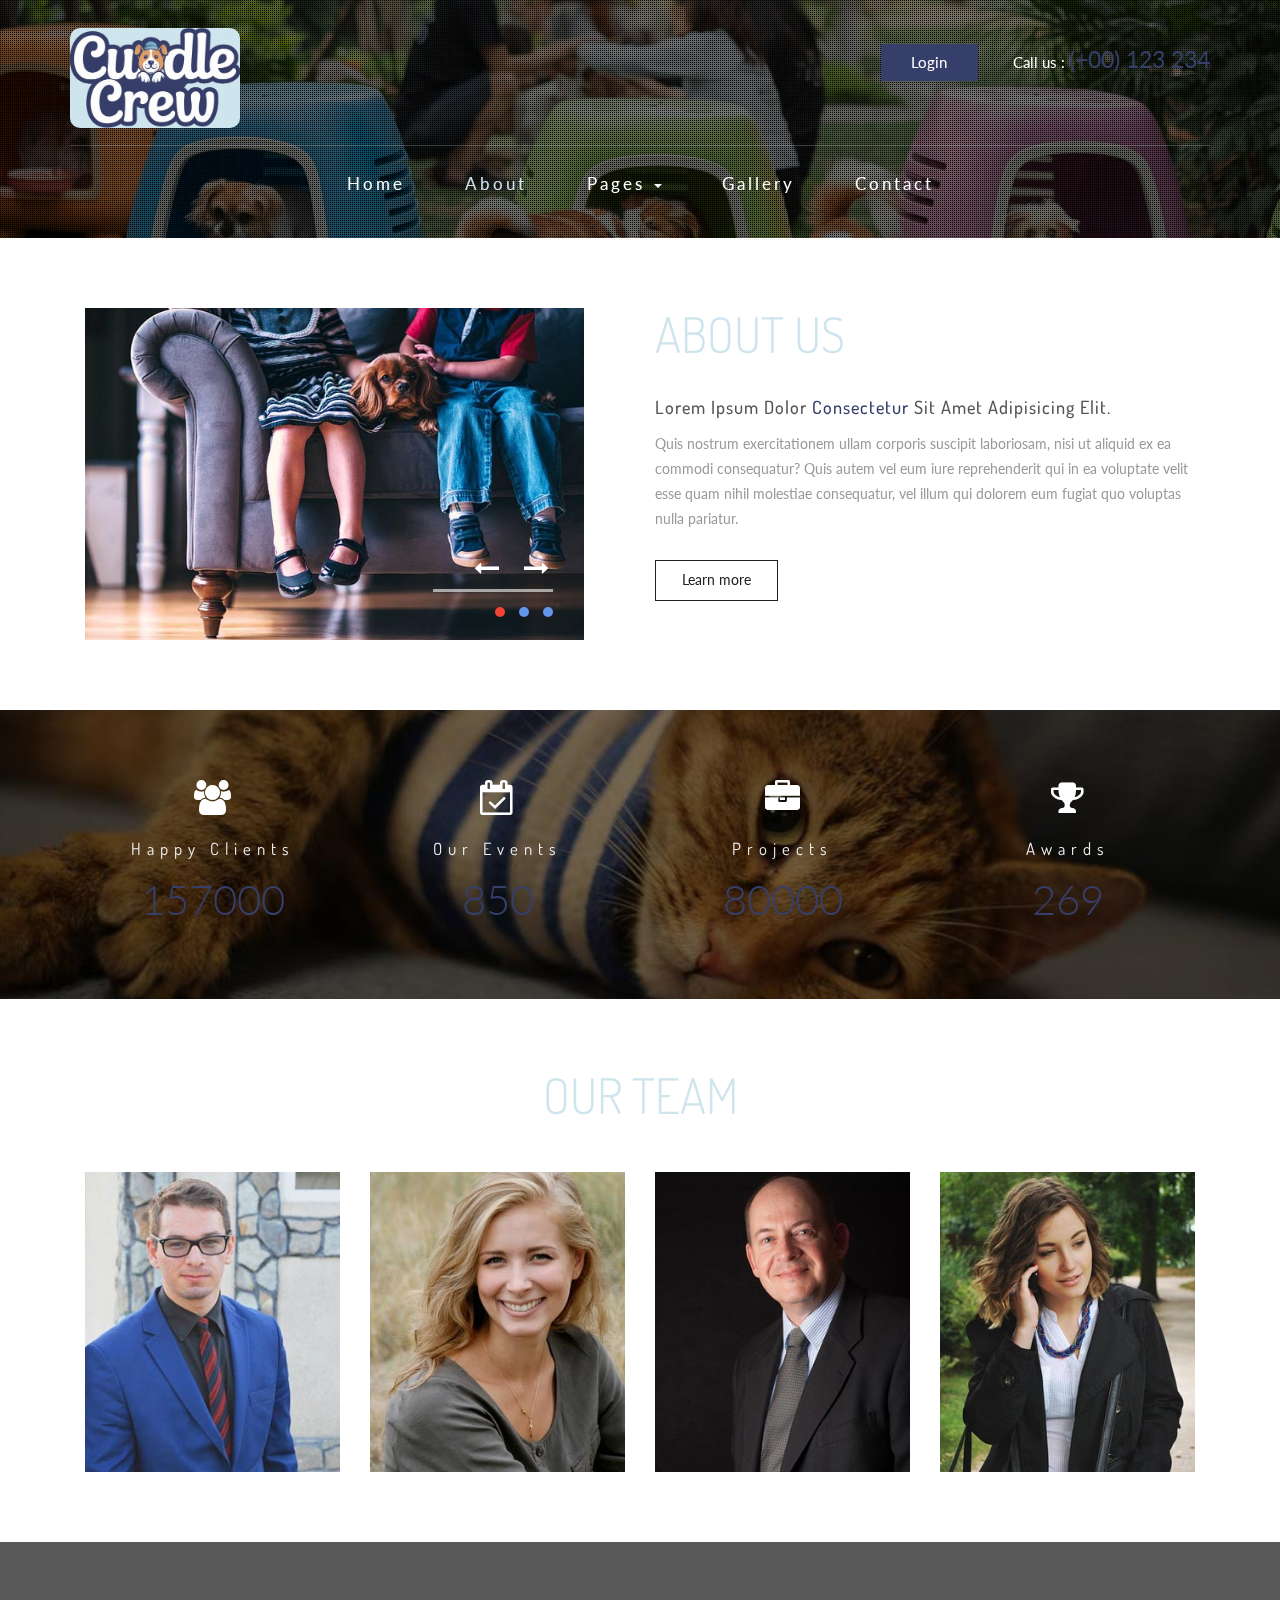
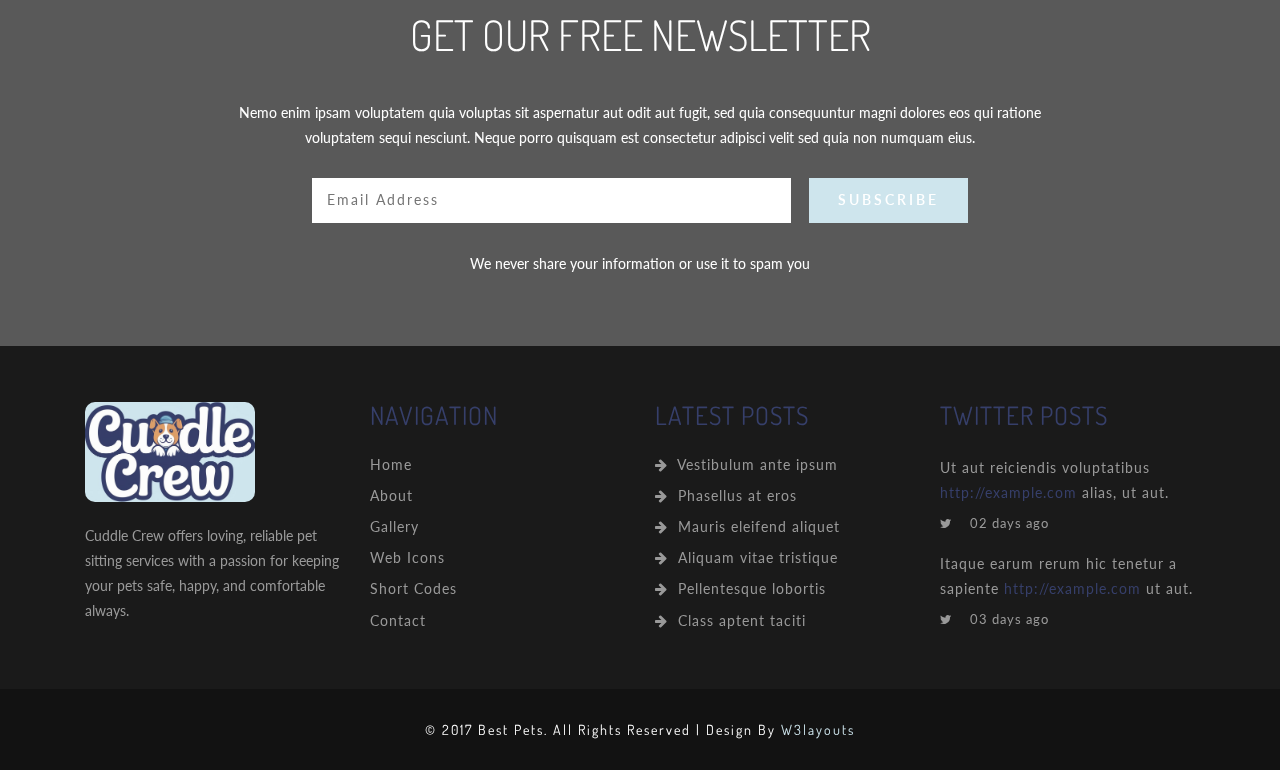
==== web/about.html @ 707bd937 "first commit" ====
<!--
Author: W3layouts
Author URL: http://w3layouts.com
License: Creative Commons Attribution 3.0 Unported
License URL: http://creativecommons.org/licenses/by/3.0/
-->
<!DOCTYPE html>
<html lang="en">
<head>
<title>Best Pets an Animals and pets Category Bootstrap Responsive website Template | About :: w3layouts</title>
<meta name="viewport" content="width=device-width, initial-scale=1">
<meta http-equiv="Content-Type" content="text/html; charset=utf-8" />
<meta name="keywords" content="Best Pets Responsive web template, Bootstrap Web Templates, Flat Web Templates, Android Compatible web template, 
	SmartPhone Compatible web template, free WebDesigns for Nokia, Samsung, LG, Sony Ericsson, Motorola web design" />
<script type="application/x-javascript"> addEventListener("load", function() { setTimeout(hideURLbar, 0); }, false); function hideURLbar(){ window.scrollTo(0,1); } </script>
<!-- Custom Theme files -->
<link href="css/bootstrap.css" type="text/css" rel="stylesheet" media="all">
<link href="css/style.css" type="text/css" rel="stylesheet" media="all">   
<link href="css/font-awesome.css" rel="stylesheet"> <!-- font-awesome icons -->
<link rel="stylesheet" href="css/flexslider.css" type="text/css" media="screen" property="" />
<!-- //Custom Theme files -->  
<!-- web-fonts -->   
<link href="//fonts.googleapis.com/css?family=Lato:100,100i,300,300i,400,400i,700,700i,900,900i" rel="stylesheet">
<link href="//fonts.googleapis.com/css?family=Dosis:200,300,400,500,600,700,800" rel="stylesheet">
<!-- //web-fonts -->
</head>
<body> 
	<!-- banner -->
	<div class="w3ls-banner about-w3lsbanner">
		<div class="w3lsbanner-info">
			<!-- header -->
			<div class="header">
				<div class="container">   
					<div class="agile_header_grid"> 
						<div class="header-mdl agileits-logo"> 
							<a href="index.html" class="rounded-3"><img id="logo" src="images/logo.jpeg" alt="" ></a>
						</div>
						<div class="agileits_w3layouts_sign_in">
							<ul>
								<li><a href="#myModal2" data-toggle="modal" class="play-icon">Login</a></li>
								<li>Call us : <span>(+00) 123 234</span></li>
							</ul>
						</div>
						<div class="clearfix"> </div>
					</div> 
					<div class="header-nav"><!-- header-two --> 	
						<nav class="navbar navbar-default">
							<div class="navbar-header">
								<button type="button" class="navbar-toggle" data-toggle="collapse" data-target="#bs-example-navbar-collapse-1">
									<span class="sr-only">Toggle navigation</span>
									<span class="icon-bar"></span>
									<span class="icon-bar"></span>
									<span class="icon-bar"></span>
								</button> 
							</div>
							<!-- top-nav -->
							<div class="collapse navbar-collapse" id="bs-example-navbar-collapse-1">
								<ul class="nav navbar-nav cl-effect-16">
									<li><a href="index.html" data-hover="Home">Home</a></li>
									<li><a href="about.html" class="active" data-hover="About">About</a></li> 
									<li><a href="#" class="dropdown-toggle" data-toggle="dropdown" role="button" aria-haspopup="true" aria-expanded="false">Pages <span class="caret"></span></a>
										<ul class="dropdown-menu">
											<li><a href="icons.html" data-hover="Web Icons">Web Icons</a></li>
											<li><a href="codes.html" data-hover="Short Codes">Short Codes</a></li>
										</ul>
									</li> 
									<li><a href="gallery.html" data-hover="Gallery">Gallery</a></li>
									<li><a href="contact.html" data-hover="Contact">Contact</a></li>
								</ul>  
								<div class="clearfix"> </div>	
							</div>
						</nav>    
					</div>	
				</div>	
			</div>	
			<!-- //header -->  
		</div>	
	</div>	
	<!-- //banner --> 
	<!-- welcome -->	
	<div class="welcome">
		<div class="container"> 
			<div class="col-md-6 w3ls_welcome_right"> 
				<div class="flexslider">
					<ul class="slides">
						<li>	
							<div class="agileits_w3layouts_welcome_grid">
								<img src="images/g1.jpg" alt=" " class="img-responsive" />
							</div>
						</li>
						<li>	
							<div class="agileits_w3layouts_welcome_grid">
								<img src="images/g2.jpg" alt=" " class="img-responsive" />
							</div>
						</li>
						<li>	
							<div class="agileits_w3layouts_welcome_grid">
								<img src="images/g3.jpg" alt=" " class="img-responsive" />
							</div>
						</li>
					</ul>
				</div> 
			</div>
			<div class="col-md-6 w3ls_welcome_left"> 
				<div class="w3ls_welcome_right1">
					<h3 class="agileits-title">About Us</h3>
					<h6>Lorem ipsum dolor <span> Consectetur </span> sit amet adipisicing elit. </h6>
					<p>Quis nostrum exercitationem ullam corporis suscipit laboriosam, nisi ut aliquid ex ea commodi consequatur? Quis autem vel eum iure reprehenderit qui in ea voluptate velit esse quam nihil molestiae consequatur, vel illum qui dolorem eum fugiat quo voluptas nulla pariatur.</p>
					<div class="w3l_more">
						<a href="#" class="button button--nina" data-text="Learn more" data-toggle="modal" data-target="#myModal">
							<span>L</span><span>e</span><span>a</span><span>n</span> <span>m</span><span>o</span><span>r</span><span>e</span>
						</a>
					</div>
				</div>
				<div class="clearfix"> </div>
			</div>
			<div class="clearfix"> </div>
		</div>
	</div>
	<!-- //welcome -->	
	<!-- Stats -->
	<div class="stats services jarallax"> 
		<div class="container">    
			<div class="stats-info agileits-w3layouts">
				<div class="col-sm-3 col-xs-6 stats-grid">
					<div class="stats-img">
						<i class="fa fa-users" aria-hidden="true"></i>
					</div>
					<h5>Happy Clients</h5>
					<div class='numscroller numscroller-big-bottom' data-slno='1' data-min='0' data-max='157000' data-delay='.5' data-increment="100">157000</div>
				</div>
				<div class="col-sm-3 col-xs-6 stats-grid">
					<div class="stats-img w3-agileits">
						<i class="fa fa-calendar-check-o" aria-hidden="true"></i>
					</div>
					<h5>Our Events</h5>
					<div class='numscroller numscroller-big-bottom' data-slno='1' data-min='0' data-max='850' data-delay='8' data-increment="1">850</div>
				</div>
				<div class="col-sm-3 col-xs-6 stats-grid">
					<div class="stats-img w3-agileits">
						<i class="fa fa-briefcase" aria-hidden="true"></i>
					</div>	
					<h5>Projects</h5> 
					<div class='numscroller numscroller-big-bottom' data-slno='1' data-min='0' data-max='80000' data-delay='.5' data-increment="100">80000</div>
				</div>
				<div class="col-sm-3 col-xs-6 stats-grid">
					<div class="stats-img w3-agileits">
						<i class="fa fa-trophy" aria-hidden="true"></i>
					</div>
					<h5>Awards</h5>
					<div class='numscroller numscroller-big-bottom' data-slno='1' data-min='0' data-max='269' data-delay='8' data-increment="1">269</div>
				</div>
				<div class="clearfix"></div>
			</div> 
		</div>
	</div>
	<!-- //Stats -->   
	<!-- team -->
	<div class="team agileits">
		<div class="team-agileinfo">
			<div class="container"> 
				<h3 class="agileits-title w3title2">Our Team</h3> 
				<div class="team-row agileits-w3layouts">
					<div class="col-sm-3 col-xs-6 team-grids">
						<div class="team-agileimg">
							<img class="img-responsive" src="images/t1.jpg" alt="">
							<div class="captn">
								<div class="captn-top">
									<h4>Edwards Doe</h4>
									<p>Aenean pulvinar ac enimet posuere tincidunt velit Utin tincidunt</p>
								</div> 
								<div class="social-w3lsicon">
									<ul class="agileits_social_list">
										<li><a href="#" class="w3_agile_facebook"><i class="fa fa-facebook" aria-hidden="true"></i></a></li>
										<li><a href="#" class="agile_twitter"><i class="fa fa-twitter" aria-hidden="true"></i></a></li>
										<li><a href="#" class="w3_agile_dribble"><i class="fa fa-dribbble" aria-hidden="true"></i></a></li>
									</ul>
								</div> 
							</div>
						</div>
					</div>					
					<div class="col-sm-3 col-xs-6 team-grids">
						<div class="team-agileimg">
							<img class="img-responsive" src="images/t2.jpg" alt="">
							<div class="captn">
								<div class="captn-top">
									<h4>Mark Sophia</h4>
									<p>Aenean pulvinar ac enimet posuere tincidunt velit Utin tincidunt</p>
								</div>
								<div class="social-w3lsicon">
									<ul class="agileits_social_list">
										<li><a href="#" class="w3_agile_facebook"><i class="fa fa-facebook" aria-hidden="true"></i></a></li>
										<li><a href="#" class="agile_twitter"><i class="fa fa-twitter" aria-hidden="true"></i></a></li>
										<li><a href="#" class="w3_agile_dribble"><i class="fa fa-dribbble" aria-hidden="true"></i></a></li>
									</ul>
								</div> 
							</div>
						</div>
					</div>
					<div class="col-sm-3 col-xs-6 team-grids">
						<div class="team-agileimg">
							<img class="img-responsive" src="images/t3.jpg" alt="">
							<div class="captn">
								<div class="captn-top">
									<h4>Michael amet</h4>
									<p>Aenean pulvinar ac enimet posuere tincidunt velit Utin tincidunt</p>
								</div>
								<div class="social-w3lsicon">
									<ul class="agileits_social_list">
										<li><a href="#" class="w3_agile_facebook"><i class="fa fa-facebook" aria-hidden="true"></i></a></li>
										<li><a href="#" class="agile_twitter"><i class="fa fa-twitter" aria-hidden="true"></i></a></li>
										<li><a href="#" class="w3_agile_dribble"><i class="fa fa-dribbble" aria-hidden="true"></i></a></li>
									</ul>
								</div> 
							</div>
						</div>
					</div>
					<div class="col-sm-3 col-xs-6 team-grids">
						<div class="team-agileimg">
							<img class="img-responsive" src="images/t4.jpg" alt="">
							<div class="captn">
								<div class="captn-top">
									<h4>Daniel Nyari</h4>
									<p>Aenean pulvinar ac enimet posuere tincidunt velit Utin tincidunt</p>
								</div>
								<div class="social-w3lsicon">
									<ul class="agileits_social_list">
										<li><a href="#" class="w3_agile_facebook"><i class="fa fa-facebook" aria-hidden="true"></i></a></li>
										<li><a href="#" class="agile_twitter"><i class="fa fa-twitter" aria-hidden="true"></i></a></li>
										<li><a href="#" class="w3_agile_dribble"><i class="fa fa-dribbble" aria-hidden="true"></i></a></li>
									</ul>
								</div> 
							</div>
						</div>
					</div>
					<div class="clearfix"> </div>
				</div>
			</div>
		</div>
	</div>
	<!-- //team -->   
	<!-- news letter -->
	<div class="subscribe jarallax">
		<div class="sub-agileinfo">
			<div class="container">
				<h3 class="agileits-title w3title1">Get our free newsletter</h3>
				<p>Nemo enim ipsam voluptatem quia voluptas sit aspernatur aut odit aut fugit, sed quia consequuntur magni dolores eos qui ratione voluptatem sequi nesciunt. Neque porro quisquam est consectetur adipisci velit sed quia non numquam eius.</p>
				<form>
					<input type="email" name="email" placeholder="Email Address" class="user" required="">
					<input type="submit" value="Subscribe">
				</form>
				<p class="spam">We never share your information or use it to spam you</p>
			</div> 
		</div>
	</div>
	<!-- //news letter -->
	<!-- footer -->
	<div class="footer">
		<div class="footer-top">
			<div class="container">
				<div class="footer-grids">
					<div class="col-md-3 col-sm-6 footer-logo">
						<div class="agileits-logo"> 
							<a href="index.html"><img src="images/logo.jpeg" id="logo" class="w-25" alt=""></a> 
						</div>
						<p>Cuddle Crew offers loving, reliable pet sitting services with a passion for keeping your pets safe, happy, and comfortable always.</p>
					</div>
					<div class="col-md-3 col-sm-6 footer-grid">
						<h3>Navigation</h3>
						<ul>
							<li><a href="index.html">Home</a> </li>
							<li><a href="about.html">About</a></li> 
							<li><a href="gallery.html">Gallery</a></li>
							<li><a href="icons.html">Web Icons</a></li>
							<li><a href="codes.html">Short Codes</a></li>
							<li><a href="contact.html">Contact</a></li>
						</ul>
					</div>
					<div class="col-md-3 col-sm-6 footer-list">
						<h3>Latest Posts</h3>
						<ul>
							<li><i class="fa fa-arrow-right" aria-hidden="true"></i> Vestibulum ante ipsum</li>
							<li><i class="fa fa-arrow-right" aria-hidden="true"></i> Phasellus at eros</li>
							<li><i class="fa fa-arrow-right" aria-hidden="true"></i> Mauris eleifend aliquet</li>
							<li><i class="fa fa-arrow-right" aria-hidden="true"></i> Aliquam vitae tristique</li>
							<li><i class="fa fa-arrow-right" aria-hidden="true"></i> Pellentesque lobortis</li>
							<li><i class="fa fa-arrow-right" aria-hidden="true"></i> Class aptent taciti</li>
						</ul>
					</div>
					<div class="col-md-3 col-sm-6 footer-grid">
						<h3>Twitter Posts</h3>
						<ul class="w3agile_footer_grid_list">
							<li>Ut aut reiciendis voluptatibus <a href="#">http://example.com</a> alias, ut aut.
								<span><i class="fa fa-twitter" aria-hidden="true"></i> 02 days ago</span></li>
							<li>Itaque earum rerum hic tenetur a sapiente <a href="#">http://example.com</a> ut aut.
							<span><i class="fa fa-twitter" aria-hidden="true"></i> 03 days ago</span></li>
						</ul>
					</div>
					<div class="clearfix"> </div>
				</div>
			</div>
		</div>
		<div class="footer-bottom">
			<div class="container">
				<p>© 2017 Best Pets. All rights reserved | Design by <a href="http://w3layouts.com">W3layouts</a></p>
			</div>
		</div>
	</div>
	<!-- //footer -->
	<!-- modal-about -->
	<div class="modal bnr-modal fade" id="myModal" tabindex="-1" role="dialog">
		<div class="modal-dialog" role="document">
			<div class="modal-content">
				<div class="modal-header">
					<button type="button" class="close" data-dismiss="modal" aria-label="Close"><span aria-hidden="true">&times;</span></button>						
				</div> 
				<div class="modal-body modal-spa">
					<img src="images/g2.jpg" class="img-responsive" alt=""/>
					<h4>Consectetur adipiscing elit</h4>
					<p>Donec fringilla lacus eu pretium rutrum. Cras aliquet congue ullamcorper. Etiam mattis eros eu ullamcorper volutpat. Proin ut dui a urna efficitur varius. uisque molestie cursus mi et congue consectetur adipiscing elit cras rutrum iaculis enim, Lorem ipsum dolor sit amet, non convallis felis mattis at. Maecenas sodales tortor ac ligula ultrices dictum et quis urna. Etiam pulvinar metus neque, eget porttitor massa vulputate in.<br> Fusce lacus purus, pulvinar ut lacinia id, sagittis eu mi. Vestibulum eleifend massa sem, eget dapibus turpis efficitur at. Aliquam viverra quis leo et efficitur. Nullam arcu risus, scelerisque quis interdum eget, fermentum viverra turpis. Itaque earum rerum hic tenetur a sapiente delectus, ut aut reiciendis voluptatibus maiores alias consequatur aut At vero eos </p>
				</div> 
			</div>
		</div>
	</div>
	<!-- //modal-about --> 
	<!-- modal sign in  -->
	<div class="modal bnr-modal about-modal w3-agileits fade" id="myModal2" tabindex="-1" role="dialog">
		<div class="modal-dialog" role="document">
			<div class="modal-content">
				<div class="modal-header">
					<button type="button" class="close" data-dismiss="modal" aria-label="Close"><span aria-hidden="true">&times;</span></button>						
				</div> 
				<div class="modal-body login-page "><!-- login-page -->      
					<div class="sap_tabs">
						<div id="horizontalTab" style="display: block; width: 100%; margin: 0px;">
							<ul class="resp-tabs-list">
								<li class="resp-tab-item" aria-controls="tab_item-0"><span>Login</span></li>
								<li class="resp-tab-item" aria-controls="tab_item-1"><span>Register</span></li> 
							</ul>	 
							<div class="clearfix"> </div>	
							<div class="resp-tabs-container">
								<div class="tab-1 resp-tab-content" aria-labelledby="tab_item-0">
									<div class="agileits-login">
										<form action="#" method="post">
											<input type="email" class="email" name="Email" placeholder="Email" required=""/>
											<input type="password" class="password" name="Password" placeholder="Password" required=""/>
											<div class="wthree-text"> 
												<ul> 
													<li>
														<label class="anim">
															<input type="checkbox" class="checkbox">
															<span> Remember me ?</span> 
														</label> 
													</li>
													<li> <a href="#">Forgot password?</a> </li>
												</ul>
												<div class="clearfix"> </div>
											</div>  
											<div class="w3ls-submit"> 
												<input type="submit" value="LOGIN">  	
											</div>	
										</form>
									</div> 
								</div>
								<div class="tab-1 resp-tab-content" aria-labelledby="tab_item-1">
									<div class="login-top sign-top">
										<div class="agileits-login">
											<form action="#" method="post">
												<input type="text" name="Username" placeholder="Username" required="">
												<input type="email" class="email" name="Email" placeholder="Email" required=""/>
												<input type="password" class="password" name="Password" placeholder="Password" required=""/>	
												<label class="anim">
													<input type="checkbox" class="checkbox">
													<span> I accept the terms of use</span> 
												</label> 
												<div class="w3ls-submit"> 
													<input class="register" type="submit" value="REGISTER">  
												</div>
											</form> 
										</div>  
									</div>
								</div>
							</div>	
						</div>
						<div class="clearfix"> </div>
					</div>   
				</div> <!-- //login-page -->
			</div>
		</div>
	</div>
	<!-- //modal sign in -->  
	<!-- js --> 
	<script src="js/jquery-2.2.3.min.js"></script>  
	<!-- //js -->  
	<!-- jarallax -->  
	<script src="js/SmoothScroll.min.js"></script> 
	<script src="js/jarallax.js"></script> 
	<script type="text/javascript">
		/* init Jarallax */
		$('.jarallax').jarallax({
			speed: 0.5,
			imgWidth: 1366,
			imgHeight: 768
		})
	</script>  
	<!-- //jarallax -->  
	<!-- flexSlider -->
	<script defer src="js/jquery.flexslider.js"></script>
	<script type="text/javascript">
		$(window).load(function(){
		  $('.flexslider').flexslider({
			animation: "slide",
			start: function(slider){
			  $('body').removeClass('loading');
			}
		  });
		});
	</script>
	<!-- //flexSlider --> 
	<!-- start-smooth-scrolling -->
	<script type="text/javascript" src="js/move-top.js"></script>
	<script type="text/javascript" src="js/easing.js"></script>	
	<script type="text/javascript">
			jQuery(document).ready(function($) {
				$(".scroll").click(function(event){		
					event.preventDefault();
			
			$('html,body').animate({scrollTop:$(this.hash).offset().top},1000);
				});
			});
	</script>
	<!-- //end-smooth-scrolling -->	
	<!-- smooth-scrolling-of-move-up -->
	<script type="text/javascript">
		$(document).ready(function() {
			/*
			var defaults = {
				containerID: 'toTop', // fading element id
				containerHoverID: 'toTopHover', // fading element hover id
				scrollSpeed: 1200,
				easingType: 'linear' 
			};
			*/
			
			$().UItoTop({ easingType: 'easeOutQuart' });
			
		});
	</script>
	<!-- //smooth-scrolling-of-move-up -->
	<!-- ResponsiveTabs js -->
	<script src="js/easyResponsiveTabs.js" type="text/javascript"></script>
	<script type="text/javascript">
		$(document).ready(function () {
			$('#horizontalTab').easyResponsiveTabs({
				type: 'default', //Types: default, vertical, accordion           
				width: 'auto', //auto or any width like 600px
				fit: true   // 100% fit in a container
			});
		});
	</script>
	<!-- //ResponsiveTabs js -->  
	<!-- Bootstrap core JavaScript
    ================================================== -->
    <!-- Placed at the end of the document so the pages load faster -->
    <script src="js/bootstrap.js"></script>
</body>
</html>
---- web/css/style.css ----
/*--
Author: W3layouts
Author URL: http://w3layouts.com
License: Creative Commons Attribution 3.0 Unported
License URL: http://creativecommons.org/licenses/by/3.0/
--*/
body{
	margin:0;
	font-family: 'Lato', sans-serif;
	background: #fff;  
}
body a{
	transition: 0.5s all;
	-webkit-transition: 0.5s all;
	-moz-transition: 0.5s all;
	-o-transition: 0.5s all;
	-ms-transition: 0.5s all;
	text-decoration:none;
	outline:none;
}
h1,h2,h3,h4,h5,h6{
	margin:0;  
	font-family: 'Dosis', sans-serif;
}
p{
	margin:0;
}
ul,label{
	margin:0;
	padding:0;
}
body a:hover,body a:focus{
	text-decoration:none;
	outline: none;
} 
/*-- banner --*/ 
.w3ls-banner{ 
	background:url(../images/1.jpg)no-repeat center;
	-webkit-background-size:cover;
	-moz-background-size:cover; 
	background-size:cover;
	position: relative; 
}
.w3lsbanner-info {
    background:url(../images/overlay.png)rgba(0, 0, 0, 0.51) repeat; 
}
/*-- header --*/ 
.header { 
    padding:2em 0 0;
}  
/*-- header-top --*/
.agileits-logo h1 {
    font-size: 2em;
    display: inline-block; 
	font-family: 'Dosis', sans-serif;
}
.agileits-logo h1 a {
    color: #fff;
    text-decoration: none;
    display: inline-block;
    border: 5px inset #fff;
    border-style: outset;
    padding: .5em 0.5em;
    letter-spacing: 5px;
}
.agile_header_grid {
    padding: 0 0 1.2em;
    border-bottom:1px solid rgba(255, 255, 255, 0.2);
}
.agileits-logo{
	float:left;
} 
.agileits_w3layouts_sign_in{
	float:right;
	margin-top:1.1em;
}
.agileits_w3layouts_sign_in ul li {
    display: inline-block;
    color: #fff;
    margin-left: 2em;
    font-size: 1.1em;
}
.agileits_w3layouts_sign_in ul li a {
    display: inline-block;
    padding: .5em 2em;
    background: #363F6A;
    color: #fff;
    text-decoration: none; 
}
.agileits_w3layouts_sign_in ul li a:hover{
	background: #CEE5ED;
}
.agileits_w3layouts_sign_in ul li span {
    font-size: 1.5em;
    color: #363F6A;
} 
/*-- //header-top --*/
/*-- top-nav --*/ 
.header-nav ul.nav.navbar-nav {
    float: none;
    width: 100%;
    text-align: center;
    margin-top: 2em;
} 
.navbar-default {
    background: none;
    border: none;
	margin: 0;
}  
.navbar-default .navbar-nav > .active > a, .navbar-default .navbar-nav > .active > a:hover, .navbar-default .navbar-nav > .active > a:focus {
    color: #99abd5;
    background: none;
}
.navbar-nav > li {
	display: inline-block;
	float:none;
    margin: 0 2em;
}
.navbar-default .navbar-nav > li > a {
    color: #fff;
    font-size: 1.2em;
    padding: 0;
    position: relative;
    font-weight:400;
    letter-spacing: 3px;
} 
.navbar-default .navbar-nav > li > a:hover, .navbar-default .navbar-nav > li > a:focus,.navbar-default .navbar-nav li a.active {
    color:#CEE5ED;
} 
.navbar-default .navbar-nav li  a:hover:before,.navbar-default .navbar-nav li a.active:before{
	width: 100%;
} 
.navbar-default .navbar-nav > .open > a, .navbar-default .navbar-nav > .open > a:hover, .navbar-default .navbar-nav > .open > a:focus {
    background: none;
    color:#CEE5ED;
}
ul.dropdown-menu {
    top: 195%;
    background:rgba(21, 29, 37, 0.84);
    border: none;
}
.dropdown-menu > li > a {
    padding: 7px 20px;
    color: #fff; 
    letter-spacing: 1px;
}
.dropdown-menu > li > a:hover, .dropdown-menu > li > a:focus, .dropdown-menu > li > a.active {
    text-decoration: none;
    background: none;
}
/*-- //top-nav --*/
/* Effect 16: fall down */
.cl-effect-16 a {  
	text-shadow: 0 0 1px rgba(111,134,134,0.3);
} 
.cl-effect-16 a::before {
	color:#CEE5ED;
	content: attr(data-hover);
	position: absolute;
	opacity: 0;
	text-shadow: 0 0 1px rgba(255,255,255,0.3);
	-webkit-transform: scale(1.1) translateX(10px) translateY(-10px) rotate(4deg);
	-moz-transform: scale(1.1) translateX(10px) translateY(-10px) rotate(4deg);
	transform: scale(1.1) translateX(10px) translateY(-10px) rotate(4deg);
	-webkit-transition: -webkit-transform 0.3s, opacity 0.3s;
	-moz-transition: -moz-transform 0.3s, opacity 0.3s;
	transition: transform 0.3s, opacity 0.3s; 
} 
.cl-effect-16 a:hover::before,
.cl-effect-16 a:focus::before {
	-webkit-transform: scale(1) translateX(0px) translateY(0px) rotate(0deg);
	-moz-transform: scale(1) translateX(0px) translateY(0px) rotate(0deg);
	-o-transform: scale(1) translateX(0px) translateY(0px) rotate(0deg);
	-ms-transform: scale(1) translateX(0px) translateY(0px) rotate(0deg);
	transform: scale(1) translateX(0px) translateY(0px) rotate(0deg);
	opacity: 1;
}
/*-- //header --*/ 
/*-- banner-text --*/  
.banner-text.agileinfo {
    padding:14em 0 12em;
}
.agile_banner_info {
    width: 65%;
    margin: 0 0 0 auto;
    padding: 3em;
    border: 2px solid #fff;
    border-left: none;
    position: relative;
}
.agile_banner_info:after,.agile_banner_info:before{
	width:2px;
	height:20px;
	background:#fff;
	position:absolute;
	left:0%;
	content:'';
}
.agile_banner_info:after{
	top:0%;
}
.agile_banner_info:before{
	bottom:0%;
}
.agile_banner_info1{
	margin-left:-8em;
}
.agile_banner_info h6 {
    font-size: .9em;
    color: #fff;
    line-height: 1.5em;
    letter-spacing: 3px;
    text-transform: uppercase;
	font-family: 'Lato', sans-serif;
}
#typed {
    font-size: 5em;
    color: #fff;
    text-transform: capitalize;
    line-height: 1.5em;
    font-family: 'Dosis', sans-serif;
    font-weight: 100;
}
#typed i{
	font-style:normal;
	color:#CEE5ED;
	font-weight:600;
}
.banner_agile_para p{
	color: #fff;
    margin: 2em 0 0 7em;
    line-height: 2em;
}
/*-- code for animated blinking cursor --*/
.typed-cursor{
	opacity: 1;
    font-weight: 300;
    -webkit-animation: blink 0.7s infinite;
    -moz-animation: blink 0.7s infinite;
    -ms-animation: blink 0.7s infinite;
    -o-animation: blink 0.7s infinite;
    animation: blink 0.7s infinite;
    color: #fff;
    font-size: 2.5em;
}
@-keyframes blink{
	0% { opacity:1; }
	50% { opacity:0; }
	100% { opacity:1; }
}
@-webkit-keyframes blink{
	0% { opacity:1; }
	50% { opacity:0; }
	100% { opacity:1; }
}
@-moz-keyframes blink{
	0% { opacity:1; }
	50% { opacity:0; }
	100% { opacity:1; }
}
@-ms-keyframes blink{
	0% { opacity:1; }
	50% { opacity:0; }
	100% { opacity:1; }
}
@-o-keyframes blink{
	0% { opacity:1; }
	50% { opacity:0; }
	100% { opacity:1; }
}
/*-- banner-arrow-icon --*/
.scroll-down {
	width: 40px;
    height: 80px;
    position: absolute;
    left: 50%;
    bottom: 0;
    -webkit-transform: translate(-50%, -50%);
    transform: translate(-50%, -50%);
    padding: 14px;
    border-radius: 50px;
    opacity: .6;
    border: 2px solid #fff;
}
.scroll-down .dot {
  width: 9px;
  height: 9px;
  display: block;
  background: #363F6A;
  border-radius: 100%;
  box-shadow: 0 17px 0 rgba(224, 70, 129, 0), 0 34px 0 rgba(224, 70, 129, 0);
  -webkit-animation: dotAnimation 1.8s ease-in-out infinite;
  animation: dotAnimation 1.8s ease-in-out infinite;
}

@-webkit-keyframes dotAnimation {
  99% {
    background:#363F6A;
    box-shadow: 0 17px 0 rgba(224, 70, 129, 0), 0 34px 0 rgba(224, 70, 129, 0);
  }
  33% {
    background: rgba(224, 70, 129, 0);
    box-shadow: 0 17px 0 #363F6A, 0 34px 0 rgba(224, 70, 129, 0);
  }
  66% {
    background: rgba(224, 70, 129, 0);
    box-shadow: 0 17px 0 rgba(224, 70, 129, 0), 0 34px 0 #363F6A;
  }
}

@keyframes dotAnimation {
  99% {
    background:#363F6A;
    box-shadow: 0 17px 0 rgba(224, 70, 129, 0), 0 34px 0 rgba(224, 70, 129, 0);
  }
  33% {
    background: rgba(224, 70, 129, 0);
    box-shadow: 0 17px 0 #363F6A, 0 34px 0 rgba(224, 70, 129, 0);
  }
  66% {
    background: rgba(224, 70, 129, 0);
    box-shadow: 0 17px 0 rgba(224, 70, 129, 0), 0 34px 0 #363F6A;
  }
}
.w3_agile_social_icons{
	position:absolute;
	bottom:8%;
	right:10%;
}
.agileinfo_social_icons li{
	display:inline-block;
}
.agileinfo_social_icons li a{
	width: 40px;
    height: 40px;
    border: 2px solid #fff;
    border-radius: 20px;
    text-decoration: none;
    display: block;
    text-align: center;
}
.agileinfo_social_icons li a:hover{
	color:#fff;
}
.agileinfo_social_icons li a i{
	line-height:2.7em;
}
.w3_agileits_facebook{
	color: #3b5998;
}
.w3_agileits_facebook:hover{
	background: #3b5998;
}
.wthree_twitter{
	color: #1da1f2;
}
.wthree_twitter:hover{
	background: #1da1f2;
}
.agileinfo_google{
	color: #dd4b39;
}
.agileinfo_google:hover{
	background: #dd4b39;
}
.agileits_pinterest{
	color: #bd081c;
}
.agileits_pinterest:hover{
	background: #bd081c;
}
.w3_banner_color{
	position: absolute;
    width: 25.3%;
    height: 20px;
    background: #ec9114;
    bottom: 0%;
    right: 19.3%;
}
/*-- banner-text --*/
/*-- social icons --*/
.agile_social_icons_banner {
    margin-top: 2em;
    text-align: right;
}
.agile_social_icons_banner ul {
    display: inline-block;
}
.agileits_social_list li {
    display: inline-block;
    margin-left: 1em;
}
.agileits_social_list li a {
    color: #fff;
    text-align: center;
    display: inline-block;
    font-size: 1em;
    border: 1px solid;
    padding:.3em .5em;
    width: 32px;
    height: 32px;
}
a.w3_agile_facebook:hover{
	background:#3b5998;
	border-color:#3b5998;
}
a.agile_twitter:hover{ 
	background:#1da1f2;
	border-color:#1da1f2;
}
a.w3_agile_dribble:hover{ 
	background:#ea4c89;
	border-color:#ea4c89;
}
a.w3_agile_vimeo:hover{ 
	background:#1ab7ea;
	border-color:#1ab7ea;
} 
/*-- //social icons --*/
/*-- banner-bottom --*/
.bnr-agileitsgrids {
    position: relative;
    padding:6em 3em;
    background: #363F6A;
    margin: 10px;
    
}
.bnr-agileitsgrids.w3grid1 {
    background:lightskyblue;
}
.bnr-agileitsgrids.w3grid2 {
    background:lightskyblue;
}  
.wthree_banner_bottom_grid_right h4 {
    font-size: 2em;
    color: rgb(0, 0, 0);
    margin-bottom: 0.5em;
    
} 
.wthree_banner_bottom_grid_right p{
	color:#000000;
	line-height:2em;
}
.agile_banner_bottom_grid_left_grid{
	width:100px;
	height:100px;
	border:2px solid #fff;
	text-align:center;
	transition:.8s all;
}
.agile_banner_bottom_grid_left_grid i {
    font-size: 2em;
    color: #fff;
    line-height: 3.4em;
} 
.bnr-agileitsgrids:hover .agile_banner_bottom_grid_left_grid { 
    border-color:#4875c7; 

}
/* Radial Out */
.hvr-radial-out {
	display: inline-block;
	vertical-align: middle;
	-webkit-transform: perspective(1px) translateZ(0);
	transform: perspective(1px) translateZ(0);
	box-shadow: 0 0 1px transparent;
	position: relative;
	overflow: hidden;
	background:transparent;
	-webkit-transition-property: color;
	transition-property: color;
	-webkit-transition-duration: 0.3s;
	transition-duration: 0.3s;
}
.hvr-radial-out:before {
	content: "";
	position: absolute;
	z-index: -1;
	top: 0;
	left: 0;
	right: 0;
	bottom: 0;
	background:#4875c7;
	border-radius: 100%;
	-webkit-transform: scale(0);
	transform: scale(0);
	-webkit-transition-property: transform;
	transition-property: transform;
	-webkit-transition-duration: 0.3s;
	transition-duration: 0.3s;
	-webkit-transition-timing-function: ease-out;
	transition-timing-function: ease-out;
}
.hvr-radial-out:hover, .hvr-radial-out:focus, .hvr-radial-out:active {
	color: white;
}
.hvr-radial-out:hover:before, .hvr-radial-out:focus:before,.bnr-agileitsgrids:hover .hvr-radial-out:before
,.bnr-agileitsgrids1:hover .hvr-radial-out:before,.bnr-agileitsgrids2:hover .hvr-radial-out:before,
.w3_agile_services_grid:hover .hvr-radial-out:before,.w3_agileits_services_bottom_grid:hover .hvr-radial-out:before,
.w3layouts_mail_grid_left:hover .hvr-radial-out:before{
	-webkit-transform: scale(2);
	transform: scale(2);
}
/*-- //banner-bottom --*/ 
/*-- welcome --*/
.welcome,.services,.sub-agileinfo,.team,.gallery,.contact,.codes{
	padding:5em 0;
}
h3.agileits-title {
    font-size: 3.5em;
    text-transform: uppercase;
    color: #CEE5ED;
    margin-bottom: 0.6em;
    font-weight: 300;
} 
p {
    font-size: 1em; 
    color: #999;
    line-height: 1.8em;
}
.w3ls_welcome_right {
    padding-right:4em;
	position:relative;
} 
.w3ls_welcome_right1 h6 {
    font-size: 1.3em;
    color: #555;
    line-height: 1.8em;
    text-transform: capitalize;
    letter-spacing: 1px;
}
.w3ls_welcome_right1 h6 span{
	color:#363F6A;
}
.w3ls_welcome_right1 p{
	margin:0.5em 0 2em; 
} 
.button:focus {
	outline: none;
	color: #0accff;
}
.button > span {
	vertical-align: middle;
}
.w3l_more a:hover, .w3l_more a:focus {
    color: #363F6A; 
}
/* Nina */
.button--nina {
	display: inline-block; 
	padding: 0 2em;
	overflow: hidden; 
	text-align: center;
	border:1px solid;
	font-size:1em;
	color:#212121;
	text-decoration:none;
	background: none;
    vertical-align: middle;
    position: relative;
    z-index: 1;
    -webkit-backface-visibility: hidden;
    -moz-osx-font-smoothing: grayscale;
	-webkit-transition: background-color 0.3s;
	transition: background-color 0.3s;
} 
.button--nina > span {
	display: inline-block;
	padding: .7em 0;
	opacity: 0;
	color:#363F6A;
	-webkit-transform: translate3d(0, -10px, 0);
	transform: translate3d(0, -10px, 0);
	-webkit-transition: -webkit-transform 0.3s, opacity 0.3s;
	transition: transform 0.3s, opacity 0.3s;
	-webkit-transition-timing-function: cubic-bezier(0.75, 0, 0.125, 1);
	transition-timing-function: cubic-bezier(0.75, 0, 0.125, 1);
}
.button--nina::before {
	content: attr(data-text);
	position: absolute; 
	top: 0;
	left: 0;
	width: 100%;
	height: 100%;
	padding: .7em 0;
	-webkit-transition: -webkit-transform 0.3s, opacity 0.3s;
	transition: transform 0.3s, opacity 0.3s;
	-webkit-transition-timing-function: cubic-bezier(0.75, 0, 0.125, 1);
	transition-timing-function: cubic-bezier(0.75, 0, 0.125, 1);
}
.button--nina:hover::before {
	opacity: 0;
	-webkit-transform: translate3d(0, 100%, 0);
	transform: translate3d(0, 100%, 0);
}
.button--nina:hover > span {
	opacity: 1;
	-webkit-transform: translate3d(0, 0, 0);
	transform: translate3d(0, 0, 0);
}
.button--nina:hover > span:nth-child(1) {
	-webkit-transition-delay: 0.045s;
	transition-delay: 0.045s;
}
.button--nina:hover > span:nth-child(2) {
	-webkit-transition-delay: 0.09s;
	transition-delay: 0.09s;
}
.button--nina:hover > span:nth-child(3) {
	-webkit-transition-delay: 0.135s;
	transition-delay: 0.135s;
}
.button--nina:hover > span:nth-child(4) {
	-webkit-transition-delay: 0.18s;
	transition-delay: 0.18s;
}
.button--nina:hover > span:nth-child(5) {
	-webkit-transition-delay: 0.225s;
	transition-delay: 0.225s;
}
.button--nina:hover > span:nth-child(6) {
	-webkit-transition-delay: 0.27s;
	transition-delay: 0.27s; 
}
.button--nina:hover > span:nth-child(7) {
	-webkit-transition-delay: 0.315s;
	transition-delay: 0.315s;
}
.button--nina:hover > span:nth-child(8) {
	-webkit-transition-delay: 0.36s;
	transition-delay: 0.36s;
}
.button--nina:hover > span:nth-child(9) {
	-webkit-transition-delay: 0.405s;
	transition-delay: 0.405s;
}
.button--nina:hover > span:nth-child(10) {
	-webkit-transition-delay: 0.45s;
	transition-delay: 0.45s;
}
.w3ls_welcome_right img {
    margin: 0 auto;
}
/*-- //welcome --*/
/*-- services --*/  
.services-w3ls-row{
	margin:4em 0 0 0;
}
.services{  
	text-align:center;
	background: url(../images/3.jpg)no-repeat center bottom fixed;
	background-size:cover;
} 
/*-- Effect 1 --*/
.services-grid span {
    font-size: 2em;
    color: #363F6A;
    display: inline-block;
    -webkit-border-radius: 50%;
    border-radius: 50%;
    -moz-border-radius: 50%;
    text-decoration: none;
    z-index: 1;
    padding: 1em;
}
.services-grid span:after { 
	position: absolute;
	width: 100%;
	height: 100%;
	-webkit-border-radius: 50%;
	border-radius: 50%;
	-moz-border-radius: 50%;
	content: '';
	-webkit-box-sizing: content-box;
	-moz-box-sizing: content-box;
	box-sizing: content-box;
}
.effect-1 {
    background: #fff;
    -webkit-transition: background 0.5s, color 0.2s;
    -moz-transition: background 0.5s, color 0.2s;
    transition: background 0.5s, color 0.2s;
}
.effect-1:after {
    top: -7px;
    left: -7px;
    padding: 7px;
    box-shadow: 0 0 10px 3px #363F6A;
    -webkit-transition: -webkit-transform 0.5s, opacity 0.2s;
    -webkit-transform: scale(0.8);
    -moz-transition: -moz-transform 0.5s, opacity 0.2s;
    -moz-transform: scale(0.8);
    -ms-transform: scale(0.8);
    transition: transform 0.5s, opacity 0.2s;
    transform: scale(0.8);
	-o-transform: scale(0.8);
	-ms-transform: scale(0.8);
    opacity: 0;
}
.services-grid:hover span:after {
	-webkit-transform: scale(1);
	-moz-transform: scale(1);
	-ms-transform: scale(1);
	transform: scale(1);
	-o-transform: scale(1);
	-ms-transform: scale(1);
	opacity: 1;
}
/*-- //Effect1 --*/
.services-grid h5 {
    font-size: 1.3em;
    margin: 1.5em 0 0.6em 0;
    color:#CEE5ED;
    text-transform: uppercase;
    letter-spacing: 1px;
} 
.services-grid p { 
    color: #fff; 
}
/*-- //services --*/  
/*-- blog-bottom --*/ 
.w3_agile_blog_bottom_right {
    text-align: left;
    padding: 8em 0 0 6em;
}
.w3_agile_blog_bottom_right h3 {
    font-size: 2.5em;
    color: #CEE5ED;
    font-weight: 300;
    letter-spacing: 3px;
}
.w3_agile_blog_bottom_right p { 
    margin: 2em 0 3em;
}
.w3_agile_blog_bottom_right h5 {
    font-size: 1.5em;
    color: #212121;
    padding-bottom: .5em;
    position: relative;
    margin-bottom: 1em;
}
.w3_agile_blog_bottom_right h5:after {
    content: '';
    background: #222;
    height: 1px;
    width: 27%;
    position: absolute;
    bottom: 0%;
    left: 0;
}
/*-- //blog-bottom --*/
/*-- newsletter --*/
.subscribe{  
	text-align:center;
	background: url(../images/1.jpg)no-repeat center bottom fixed;
	background-size:cover;
}
.sub-agileinfo{
    background:rgba(0, 0, 0, 0.65);
} 
.subscribe h3.agileits-title.w3title1 {
	font-size: 3em;
    margin-bottom: 1em;
}
h3.agileits-title.w3title1 {
    color: #fff; 
}
.subscribe p {
    width: 75%;
    margin: 0 auto;
    color: #fff; 
}
.subscribe form {
    margin: 2em 0;
}
.subscribe form input.user {
    width: 42%;
    padding: .8em 1em;
    outline: none;
    font-size: 1em;
    border: 1px solid #fff;
    margin-right: 1em;
    color: #000;
    letter-spacing: 2px;
}
.subscribe form input[type="submit"] { 
    font-size: 1em;
    text-transform: uppercase;
    padding: .8em 2em;
    color: #fff;
    background: #CEE5ED;
    border: 1px solid #CEE5ED;
    letter-spacing: 3px;
    font-weight: 600;
    outline: none;
	-webkit-transition:.5s all;
	-moz-transition:.5s all;
	-o-transition:.5s all;
	-ms-transition:.5s all;
	transition:.5s all;
}
.subscribe form input[type="submit"]:hover {
	background: transparent;
    border: 1px solid #fff;
} 
/*-- //newsletter --*/
/*-- footer --*/
.footer{
	background:#1a1a1a;
}
.footer-top{
    padding:4em 0;
}
.footer-logo .agileits-logo {
    float: none;
}
.footer-logo .agileits-logo h2 {
    font-size: 1.5em; 
	display: inline-block;
    font-family: 'Dosis', sans-serif;
}
.agileits-logo h2 a {
    color: #fff;
    text-decoration: none;
    display: inline-block;
    border: 5px inset #fff;
    border-style: outset;
    padding: .5em 0.5em;
    letter-spacing: 5px;
}
.footer-logo p{ 
    margin: 1.5em 0 0 0;
}
.footer-grid h3, .footer-list h3 {
    margin: 0 0 1em 0;
    color:#363F6A;
    font-size: 1.8em;
    font-weight: 400;
    text-transform: uppercase;
    letter-spacing: 1px;
}
.footer-grid ul,.footer-list ul{
	padding:0;
	margin:0;
}
.footer-grid ul li,.footer-list ul li{
	display:block;
	margin:.8em 0 0;
	font-size: 1em;
	font-weight: 400; 
	letter-spacing: 1px;
	color: #999; 
}
.footer-grid ul li a {
    color: #999; 
    text-decoration: none;  
}
.footer-grid ul li a:hover{
    color: #CEE5ED;
} 
.footer-list ul li i.fa.fa-arrow-right {
    margin-right: 5px;
}
.agile-footer-grid ul {
    padding: 0;
    margin: 0;
}
ul.w3agile_footer_grid_list li {
    list-style-type: none;
    color: #999;
    line-height: 1.8em;
    margin-top: 1em;
}
ul.w3agile_footer_grid_list li a {
	color:#363F6A;
    text-decoration: none;
}
ul.w3agile_footer_grid_list li span {
    display: block;
    margin: 0.5em 0 0;
    font-size: .9em;
}
ul.w3agile_footer_grid_list i.fa.fa-twitter {
    margin-right: 1em;
}
.footer-bottom {
    padding: 2em 0;
    text-align: center;
    background: rgba(18, 18, 18, 1);
}
.footer-bottom p {
    color: #fff;
    margin: 0;
    letter-spacing: 2px;
    font-family: 'Dosis', sans-serif;
    text-transform: capitalize;
}
.footer-bottom p a{
	color:#CEE5ED;
    text-decoration: none;
}
.footer-bottom p a:hover{
	color:#fff;
}
/*-- //footer --*/
/*-- about-modal --*/
.modal-open .modal {
    background: rgba(0, 0, 0, 0.48);
}
.modal-body {
    padding:0 2em 2em;
}
.modal-dialog {
    margin: 4em auto 2em;
} 
.modal-body.modal-spa img {
    width: 100%;
}
.modal-body h4 {
    font-size: 2em;
    color:#363F6A;
    letter-spacing: 2px;
    font-weight: 300;
    margin: 0.5em 0 .3em;
}
.bnr-modal .modal-header {
    border: none;
    min-height: 2.5em;
    padding: 0.5em 2em 0;
}
.bnr-modal button.close {
    color: #CEE5ED;
    opacity: .9;
    font-size: 2.5em;
	outline:none;
} 
.bnr-modal h3 {
    font-size: 3em;
    color: #000;
    margin: 0.5em 0;
    text-align: center;
    letter-spacing: 2px;
}
/*-- //about-modal --*/
.jarallax {
    position: relative;
    background-size: cover;
    background-repeat: no-repeat;
    background-position: 50% 50%;
}
/*-- to-top --*/
#toTop {
	display: none;
	text-decoration: none;
	position: fixed;
	bottom: 20px;
	right: 2%;
	overflow: hidden;
	z-index: 999; 
	width: 40px;
	height: 40px;
	border: none;
	text-indent: 100%;
	background: url(../images/arrow.png) no-repeat 0px 0px;
}
#toTopHover {
	width: 40px;
	height: 40px;
	display: block;
	overflow: hidden;
	float: right;
	opacity: 0;
	-moz-opacity: 0;
	filter: alpha(opacity=0);
}
/*-- //to-top --*/
/*-- about --*/
.w3ls-banner.about-w3lsbanner .header {
    padding-bottom: 3em;
} 
/*-- //about --*/
/*-- stats --*/   
.stats-img i.fa {
    font-size: 2.5em;
    color:#fff;
}
.numscroller {
    font-size: 3em;
    font-weight: 300;
    color: #363F6A;
}
.stats-info h5 {
    font-weight: 400;
    color: #EEE;
    letter-spacing: 6px;
    margin: 1.5em 0 .6em;
    font-size: 1.2em;
} 
/*-- //stats --*/
/*-- team --*/ 
.team-grids .team-agileimg {
	overflow: hidden;
	position: relative;
	display: block;
}
.captn h4 {
    color: #fff;
    font-size: 2.1em;
    margin-top: 2px;
}
.captn p {
    font-size: 1em;
    margin-top: 0.5em;
	color:#fff;
	line-height:1.8em;
}
.team-grids .captn {
    display: inline-block;
    height: 100%;
    width: 100%;
    position: absolute;
    top: -100%;
    right: 0;
    background-color: rgba(0, 0, 0, 0.65);
    text-align: center;
    -o-transition: all 0.5s;
    -moz-transition: all 0.5s;
    -ms-transition: all 0.5s;
    -webkit-transition: all 0.5s;
    transition: all 0.5s;
}
.captn-top {
    padding: 22% 10%;
}
.team-agileimg:hover .captn {
	width: 100%;
	top: 0%;
}
img.img-responsive {
    width: 100%;
}
.team-grids .agileits_social_list li {
    margin: 0 0.5em;
}
.team .social-w3lsicon {
    background:#363F6A;
    padding: 1.5em 1em;
	-webkit-transform: scale(0);
	-moz-transform: scale(0);
	-o-transform: scale(0);
	-ms-transform: scale(0);
    transform: scale(0);
	-webkit-transition: 1s all;
	-moz-transition: 1s all; 
    transition: 1s all;
}
.team-agileimg:hover .social-w3lsicon{
    -webkit-transform: scale(1);
	-moz-transform: scale(1);
	-o-transform: scale(1);
	-ms-transform: scale(1);
    transform: scale(1);
}
/*-- //team --*/
/*-- gallery --*/
h3.agileits-title.w3title2 {
    text-align: center;
    margin-bottom: 1em;
}
.wthree_p_grid {
    overflow: hidden;
    background: rgba(255, 255, 255, 0);
	position: relative;
	display:block;
} 
.wthree_p_grid:hover .agileinfo_content_wrap{
    opacity: 1;
    top: 0;
    left: 0;
    right: 0;
    bottom: auto;
	height: 100%;
    -moz-transform: scale(1,1) perspective(400px) rotateX( 0deg ) rotateY( 0deg ) rotateZ( 0deg );
    -o-transform: scale(1,1) perspective(400px) rotateX( 0deg ) rotateY( 0deg ) rotateZ( 0deg );
    -webkit-transform: scale(1,1) perspective(400px) rotateX( 0deg ) rotateY( 0deg ) rotateZ( 0deg );
    -ms-transform: scale(1,1) perspective(400px) rotateX( 0deg ) rotateY( 0deg ) rotateZ( 0deg );
    transform: scale(1,1) perspective(400px) rotateX( 0deg ) rotateY( 0deg ) rotateZ( 0deg );
}
.wthree_p_grid img {
    -moz-transition: border-radius 400ms ease 0s;
    -o-transition: border-radius 400ms ease 0s;
    -webkit-transition: border-radius 400ms ease 0s;
    -ms-transition: border-radius 400ms ease 0s;
    transition: border-radius 400ms ease 0s;
    transform-origin: center center;
    -ms-transform-origin: center center;
    -moz-transform-origin: center center;
    -o-transform-origin: center center;
    -webkit-transform-origin: center center;
    border-radius: 0;
}
.agileinfo_content_wrap{
    opacity: 0;
    padding: 15px;
    -moz-transition: opacity 400ms ease 0s, -moz-transform 400ms ease 0s, border-radius 400ms ease 0s;
    -o-transition: opacity 400ms ease 0s, -o-transform 400ms ease 0s, border-radius 400ms ease 0s;
    -webkit-transition: opacity 400ms ease 0s, -webkit-transform 400ms ease 0s, border-radius 400ms ease 0s;
    -ms-transition: opacity 400ms ease 0s, -ms-transform 400ms ease 0s, border-radius 400ms ease 0s;
    transition: opacity 400ms ease 0s, transform 400ms ease 0s, border-radius 400ms ease 0s;
    -moz-transform: scale(0,0) perspective(400px) rotateX( 360deg ) rotateY( 0deg ) rotateZ( 0deg );
    -o-transform: scale(0,0) perspective(400px) rotateX( 360deg ) rotateY( 0deg ) rotateZ( 0deg );
    -webkit-transform: scale(0,0) perspective(400px) rotateX( 360deg ) rotateY( 0deg ) rotateZ( 0deg );
    -ms-transform: scale(0,0) perspective(400px) rotateX( 360deg ) rotateY( 0deg ) rotateZ( 0deg );
    transform: scale(0,0) perspective(400px) rotateX( 360deg ) rotateY( 0deg ) rotateZ( 0deg );
    transform-origin: center center;
    -ms-transform-origin: center center;
    -moz-transform-origin: center center;
    -o-transform-origin: center center;
    -webkit-transform-origin: center center;
    top: 0;
    left: 0;
    right: 0;
    bottom: auto;
}
.wthree_p_grid .agileinfo_content_wrap{
    position: absolute;
    top: 0;
    bottom: 0;
    left: 0;
    right: 0;
}
.wthree_p_grid .agileits_content {
    padding:2.5em 4em;
    background: rgba(0,0,0,.72);
    overflow: hidden;
    width: 100%;
    height: 100%;
}
.agileits_content{
    background:rgba(42, 42, 42, 0.59);
    text-align: center;
    border-radius: 0;
}
.w3ls_gallery_grid p{ 
    color: #fff;
}
.wthree_p_grid .agileits_content h3 {
    font-size: 1.5em;
    color:#363F6A;
    text-transform: uppercase;
	border-bottom: 1px solid;
    padding-bottom: .8em; 
    margin-bottom: 0.8em;
}
.w3ls_gallery_grid:nth-child(2) {
    margin: 2em 0;
} 
/*-- //gallery --*/
/*-- map --*/ 
.map iframe{
	width:100%;
	height:350px;
	position:relative;
	border: none;
} 
.address-row {
    margin: 2em 0 4em;
}
.address-right {
    text-align: left;
    padding-left: 2em;
}
.contact-w3lsright h6 {
    font-size: 1.8em;
    color: #595c65;
    font-weight: 300;
    line-height: 1.8em;
    text-transform: uppercase; 
}
.contact-w3lsright h6 span {
    color: #03A9F4; 
} 
.address-left {
    padding: 0;
    text-align: center;
}
.address-row span.glyphicon {
    font-size: 1.2em;
    border: 1px solid ;
    padding: 1em;
    color: #363F6A;
	-webkit-transition:.5s all;
	-moz-transition:.5s all; 
	transition:.5s all;
}
.address-row:hover span.glyphicon {
    border-color: #363F6A; 
	-webkit-transform: rotatey(360deg);
	-moz-transform: rotatey(360deg);
    transform: rotatey(360deg);	
	-o-transform: rotatey(360deg);
	-ms-transform: rotatey(360deg);
}
.address-row h5 {
    font-size: 1.6em;
    color: #000;
    margin-bottom: .3em;
    font-weight: 300;
}
.address-row p a {
    color: #363F6A;
}
.address-row p a:hover{
    color: #999;
}
.address h4 {
    font-size: 1.8em;
    color: #363F6A;
    margin-bottom: 0.6em;
    text-transform: uppercase;
}
/*-- //map --*/ 
/*-- contact --*/ 
.contact-left input[type="text"],.contact-left input[type="email"]{
	border:1px solid #ccc;
	font-size:1em;
	color:#828282;
	background:none;
	width:100%;
	padding:.8em 1em;
	outline:none;
}
.contact-left input[type="text"]:hover,.contact-left input[type="email"]:hover,.contact-right textarea:hover{
	border-color:#363F6A;	
}
.contact-right textarea{
	border:1px solid #ccc;
	font-size:1em;
	color:#828282;
	background:none;
	width:100%;
	padding:.8em 1em;
	outline:none;
    min-height: 8em;
	resize:none;
}
.contact-left input[type="email"]{
	margin:1.5em 0;
}
.contact-right input[type="submit"] { 
    padding: .6em 1em;
    color: #fff;
    font-size: 1.1em;
    background: #363F6A; 
    -webkit-transition: 0.5s all;
    -moz-transition: 0.5s all;
    -o-transition: 0.5s all;
    -ms-transition: 0.5s all;
	transition: 0.5s all;
    outline: none;
    margin: 1em 0 0;
    width: 100%;
	border:1px solid #363F6A;
    letter-spacing: 4px;
    text-transform: uppercase;
}
.contact-right input[type="submit"]:hover{
    background: transparent;	
	color:#363F6A;
}
/*-- //contact --*/  
/*-- pages --*/ 
.well {
    font-weight: 300;
    font-size: 14px;
}
.list-group-item {
    font-weight: 300;
    font-size: 14px;
}
li.list-group-item1 {
    font-size: 14px;
    font-weight: 300;
	line-height: 2.5em;
}   
.grid_3{
	margin-bottom:3em;
}
.xs h3, h3.m_1{
	color:#000;
	font-size:1.7em;
	font-weight:300;
	margin-bottom: 1em;
}   
.grid_5 h3, .grid_5 h2, .grid_5 h1, .grid_5 h4, .grid_5 h5, h3.w3ls-hdg, h3.bars {
	margin-bottom: 1em;
    color: #363F6A; 
} 
.pagination > .active > a, .pagination > .active > span, .pagination > .active > a:hover, .pagination > .active > span:hover, .pagination > .active > a:focus, .pagination > .active > span:focus {
	z-index: 0;
}
.badge-primary {
	background-color: #03a9f4;
}
.badge-success {
	background-color: #8bc34a;
}
.badge-warning {
	background-color: #ffc107;
}
.badge-danger {
	background-color: #e51c23;
}
.grid_3 p{ 
	color: #888;
	font-size: 0.9em;
	margin-bottom: 0.5em;
	font-weight: 300;
}
.bs-docs-example {
	margin: 1em 0;
}
section#tables  p {
	margin-top: 1em;
}
.tab-container .tab-content {
	border-radius: 0 2px 2px 2px;
	border: 1px solid #e0e0e0;
	padding: 16px;
	background-color: #ffffff;
}
.table td, .table>tbody>tr>td, .table>tbody>tr>th, .table>tfoot>tr>td, .table>tfoot>tr>th, .table>thead>tr>td, .table>thead>tr>th {
	padding: 15px!important;
}
.table > thead > tr > th, .table > tbody > tr > th, .table > tfoot > tr > th, .table > thead > tr > td, .table > tbody > tr > td, .table > tfoot > tr > td {
	font-size: 0.9em;
	color: #999;
	border-top: none !important;
}
.tab-content > .active {
	display: block;
	visibility: visible;
} 
.label {
	padding: 4px 6px;
	border: none;
	text-shadow: none;
	font-weight: 300 !important;
}
.nav-tabs {
	margin-bottom: 1em;
} 
h1.t-button,h2.t-button,h3.t-button,h4.t-button,h5.t-button {
	line-height:1.8em;
	margin-top:0.5em;
	margin-bottom: 0.5em;
} 
.input-group {
	margin-bottom: 20px;
}
.codes .row {
    margin: 0;
}
.in-gp-tl{
	padding:0;
}
.in-gp-tb{
	padding-right:0;
}
.list-group {
	margin-bottom: 48px;
}
ol {
	margin-bottom: 44px;
} 
.form-control1, .form-control_2.input-sm{
	border: 1px solid #e0e0e0;
	padding:5px 18px;
	color: #616161;
	background: #fff;
	box-shadow: none !important;
	width: 100%;
	font-size: 0.85em;
	font-weight: 300;
	height: 40px;
	border-radius: 0;
	-webkit-border-radius: 0px;
	-moz-border-radius: 0px;
	-ms-border-radius: 0px;
	-o-border-radius: 0px;
	-webkit-appearance: none;
	outline:none;
}
.control3{
	margin:0 0 1em 0;
}
.codes label {
    font-weight: 400;
}
/*-- icons --*/
.codes a {
    color: #999;
}
.icon-box {
    padding: 8px 15px;
    background:rgba(149, 149, 149, 0.18);
    margin: 1em 0 1em 0;
    border: 5px solid #ffffff;
    text-align: left;
    -moz-box-sizing: border-box;
    -webkit-box-sizing: border-box;
    box-sizing: border-box;
    font-size: 13px;
    transition: 0.5s all;
    -webkit-transition: 0.5s all;
    -o-transition: 0.5s all;
    -ms-transition: 0.5s all;
    -moz-transition: 0.5s all;
    cursor: pointer;
} 
.icon-box:hover {
    background: #5f5f5f;
	transition:0.5s all;
	-webkit-transition:0.5s all;
	-o-transition:0.5s all;
	-ms-transition:0.5s all;
	-moz-transition:0.5s all;
}
.icon-box:hover i.fa {
	color:#fff !important;
}
.icon-box:hover a.agile-icon {
	color:#fff !important;
}
.codes .bs-glyphicons li {
    float: left;
    width: 12.5%;
    height: 115px;
    padding: 10px; 
    line-height: 1.4;
    text-align: center;  
    font-size: 12px;
    list-style-type: none;	
}
.codes .bs-glyphicons .glyphicon {
    margin-top: 5px;
    margin-bottom: 10px;
    font-size: 24px;
}
.codes .glyphicon {
    position: relative;
    top: 1px;
    display: inline-block;
    font-family: 'Glyphicons Halflings';
    font-style: normal;
    font-weight: 400;
    line-height: 1;
    -webkit-font-smoothing: antialiased;
    -moz-osx-font-smoothing: grayscale;
	color: #777;
} 
.codes .bs-glyphicons .glyphicon-class {
    display: block;
    text-align: center;
    word-wrap: break-word;
}
h3.icon-subheading {
	font-size: 28px;
    color: #000 !important;
    margin: 30px 0 15px;
}
.agileits-icons-title {
    text-align: center;
    font-size: 36px;
    color: #ef2e46;
    font-weight: 300;
}
.icons a {
    color: #999;
}
.icon-box i {
    margin-right: 10px !important;
    font-size: 20px !important;
    color: #282a2b !important;
}
.icons .bs-glyphicons li {
    float: left;
    width: 18%;
    height: 115px;
    padding: 10px;
    line-height: 1.4;
    text-align: center;
    font-size: 12px;
    list-style-type: none;
    background:rgba(149, 149, 149, 0.18);
    margin: 1%;
}
.icons .bs-glyphicons .glyphicon {
    margin-top: 5px;
    margin-bottom: 10px;
    font-size: 24px;
	color: #282a2b;
}
.icons .glyphicon {
    position: relative;
    top: 1px;
    display: inline-block;
    font-family: 'Glyphicons Halflings';
    font-style: normal;
    font-weight: 400;
    line-height: 1;
    -webkit-font-smoothing: antialiased;
    -moz-osx-font-smoothing: grayscale;
	color: #777;
} 
.icons .bs-glyphicons .glyphicon-class {
    display: block;
    text-align: center;
    word-wrap: break-word;
}
/*-- //icons --*/ 
@media (max-width:1080px){
.icon-box {
    padding: 8px 9px; 
}
}
@media (max-width:768px){
	.grid_5 {
		padding: 0 0 1em;
	}
	.grid_3 {
		margin-bottom: 0em;
	}
}
@media (max-width:640px){
	h1, .h1, h2, .h2, h3, .h3 {
		margin-top: 0px;
		margin-bottom: 0px;
	}
	.grid_5 h3, .grid_5 h2, .grid_5 h1, .grid_5 h4, .grid_5 h5, h3.hdg, h3.bars {
		margin-bottom: .5em;
	}
	.progress {
		height: 10px;
		margin-bottom: 10px;
	}
	ol.breadcrumb li,.grid_3 p,ul.list-group li,li.list-group-item1 {
		font-size: 14px;
	}
	.breadcrumb {
		margin-bottom: 25px;
	}
	.well {
		font-size: 14px;
		margin-bottom: 10px;
	}
	h2.typoh2 {
		font-size: 1.5em;
	}
	.label {
		font-size: 60%;
	}
	.in-gp-tl {
		padding: 0 1em;
	}
	.in-gp-tb {
		padding-right: 1em;
	}
}
@media (max-width:480px){
	h3.w3ls-hdg {
		font-size: 1.6em;
		margin: 1em 0 0.6em;
	}
	.grid_5 h3, .grid_5 h2, .grid_5 h1, .grid_5 h4, .grid_5 h5, h3.hdg, h3.bars {
		font-size: 1.2em;
	}
	.table h1 {
		font-size: 26px;
	}
	.table h2 {
		font-size: 23px;
	}
	.table h3 {
		font-size: 20px;
	}
	.label {
		font-size: 53%;
	}
	.codes .alert {
		font-size: 0.9em;
		padding: 10px;
	}
	.pagination {
		margin: 20px 0 0px;
	}
	.grid_3.grid_4.w3layouts {
		margin-top: 0;
	}
	.agileits-icons-title {  
		font-size: 30px; 
	}
	h3.icon-subheading {
		font-size: 22px; 
	}
	.icons .bs-glyphicons li { 
		width: 31%; 
	} 
}
@media (max-width: 320px){ 
	.alert,ol.breadcrumb li, .grid_3 p,.well, ul.list-group li, li.list-group-item1,a.list-group-item {
		font-size: 13px;
	}
	.alert {
		padding: 10px;
		margin-bottom: 10px;
	}
	ul.pagination li a {
		font-size: 1em;
		padding: 5px 11px !important;
	}
	.list-group {
		margin-bottom: 10px;
	}
	.well {
		padding: 10px;
	}
	.table > thead > tr > th, .table > tbody > tr > th, .table > tfoot > tr > th, .table > thead > tr > td, .table > tbody > tr > td, .table > tfoot > tr > td {
		font-size: 0.8em;
	}
	.table td, .table>tbody>tr>td, .table>tbody>tr>th, .table>tfoot>tr>td, .table>tfoot>tr>th, .table>thead>tr>td, .table>thead>tr>th {
		padding: 13px!important;
	} 
	.agileits-icons-title { 
		font-size: 25px;
	}
	h3.icon-subheading {
		font-size: 18px;
		margin: 21px 0 12px;
	}
}
/*-- //pages --*/
/*-- login form --*/
.agileits-login {
    padding:3em;
	padding-bottom:0;
}
.modal-body.login-page {
    padding: 2em;
    border: none;
}
.agileits-login input[type="text"],.agileits-login input[type="email"],.agileits-login input[type="password"] {
    outline: none;
    font-size: 1em;
    color: #999;
    padding: 10px;
    margin: 0;
    width: 100%;
    border: none;
    border-bottom: 1px dashed #999;
    -webkit-appearance: none;
    margin-bottom: 2em;
    background: transparent;
}
.agileits-login input[type="text"]:focus,.agileits-login input[type="email"]:focus,.agileits-login input[type="password"]:focus{ 
    border-bottom-style: solid;
}
.agileits-login ::-webkit-input-placeholder {
   color: #999; 
} 
.agileits-login :-moz-placeholder { /* Firefox 18- */
   color: #999;
} 
.agileits-login ::-moz-placeholder {  /* Firefox 19+ */
   color: #999; 
} 
.agileits-login :-ms-input-placeholder {  
   color: #999; 
}
/*-- checkbox --*/
.agileits-login label {
    font-size: 1em;
    color:#999;
    font-weight: 400;
    cursor: pointer;
    position: relative;
}
input.checkbox {
    background: #fff;
    cursor: pointer;
    width: 1.2em;
    height: 1.2em;
    display: inline-block;
	margin: 0 5px 0 0;
	vertical-align: text-bottom;
}
input.checkbox:before {
	content: "";
	position: absolute;
	width: 1.2em;
	height: 1.2em;
	background: inherit;
	cursor: pointer;
}
input.checkbox:after {
	content: ""; 
	position: absolute;
	top: 0px;
	left: 0;
	z-index: 1;
	width: 1.2em;
	height: 1.2em;
	border: 2px solid #CEE5ED; 
	-webkit-transition: .4s ease-in-out;
	-moz-transition: .4s ease-in-out; 
	transition: .4s ease-in-out;
}
input.checkbox:checked:after {
	-webkit-transform: rotate(-45deg);
	-moz-transform: rotate(-45deg);
	-o-transform: rotate(-45deg);
	-ms-transform: rotate(-45deg);
	transform: rotate(-45deg);
	height: 1.2em;
	border-color: #CEE5ED;
	border-top-color: transparent;
	border-right-color: transparent;
}
.anim input.checkbox:checked:after {
	-webkit-transform: rotate(-45deg);
	-moz-transform: rotate(-45deg);
	-o-transform: rotate(-45deg);
	-ms-transform: rotate(-45deg);
	transform: rotate(-45deg);
	height: .6em;
	border-color: transparent;
	border-right-color: transparent;
	animation: .4s rippling .4s ease;
	animation-fill-mode: forwards;
}
@keyframes rippling {
	50% {
		border-left-color: #CEE5ED;
	}
	100% {
		border-bottom-color: #CEE5ED;
		border-left-color: #CEE5ED;
	}
} 
/*-- //checkbox --*/ 
.wthree-text {
    margin-top: 0.5em;
}
.wthree-text ul li {
    display: inline-block;
    float: left;
}
.wthree-text ul li:nth-child(2) {
    float: right;
}
.wthree-text ul li a {
    font-size: 1em;
    color: #fff;
	transition: 0.5s all;
	-webkit-transition: 0.5s all;
	-moz-transition: 0.5s all;
	-o-transition: 0.5s all;
	-ms-transition: 0.5s all;
}
.wthree-text ul li a:hover{ 
    color: #000;
}
.w3ls-submit {
    text-align: center;
    margin-top: 2.5em;
} 
.agileits-login input[type="submit"] {
    font-size: 1em;
    color: #fff;
    border: none;
    outline: none;
    padding: .9em 5em;
    -webkit-appearance: none;
    transition: .5s all;
    background: #CEE5ED;
    display: inline-block;
}
.agileits-login input[type="submit"]:hover {
    background:#363F6A; 
} 
/*-- SAP --*/
.sap_tabs{
	clear:both;
}
.tab_box{
	background:#a22c48;
	padding: 2em;
}
.top1{
	margin-top: 2%;
}
.resp-tabs-list {
    list-style: none;
    text-align: center;
}
.resp-tab-item {
    color: #fff;
    font-size: 1.2em;
    cursor: pointer;
    display: inline-block;
    margin: 0;
    outline: none;
    -webkit-transition: all 0.3s ease-out;
    -moz-transition: all 0.3s ease-out;
    -ms-transition: all 0.3s ease-out;
    -o-transition: all 0.3s ease-out;
    transition: all 0.3s ease-out;
    width: 50%;
    background: #a5c1f4;
    float: left;
    padding: 1em 0;
    text-transform: uppercase;
    letter-spacing: 2px;
}
.resp-tab-active {
    text-shadow: none;
    color: #fff;
    background: #363F6A;
    cursor: default;
}
.resp-tabs-container {
	padding: 0px;
	background-color: #fff;
	clear: left;
}
.resp-tab-item:hover {
    background: #5f8de0;
}
h2.resp-accordion {
	cursor: pointer;
	padding: 5px;
	display: none;
}
.resp-tab-content {
	display: none;
}
.resp-content-active, .resp-accordion-active {
	display: block; 
}
.resp-tab-item label{
	margin-right:8px;
}
/*-- //SAP --*/   
/*-- //login form --*/
/*-- responsive-design --*/ 
@media(max-width:1280px){
.bnr-agileitsgrids { 
    padding: 6em 2em; 
}
#typed {
    font-size: 4.5em; 
}
}
@media(max-width:1080px){
#typed {
    font-size: 4em; 
}
.banner-text.agileinfo {
    padding: 13em 0 10em;
}
.agile_banner_info { 
    padding: 3em 3em 2.2em; 
}
.wthree_banner_bottom_grid_right h4 {
    font-size: 1.5em; 
}
.bnr-agileitsgrids {
    padding: 4em 2em;
}
.wthree_banner_bottom_grid_left {
    padding-left: 0;
}
.wthree_banner_bottom_grid_right {
    padding: 0;
}
.agile_banner_bottom_grid_left_grid i { 
    line-height: 2.7em;
}
.agile_banner_bottom_grid_left_grid {
    width: 80px;
    height: 80px; 
}
.w3ls_welcome_right {
    padding-right: 1em; 
}
h3.agileits-title {
    font-size: 3em; 
}
.w3ls_welcome_right1 h6 {
    font-size: 1.2em; 
}
.w3ls_welcome_right1 p {
    margin: 0.5em 0 1.5em;
}
.w3_agile_blog_bottom_right h3 {
    font-size: 2em; 
    letter-spacing: 2px;
}
.w3_agile_blog_bottom_right p {
    margin: 1.5em 0;
}
.w3_agile_blog_bottom_right { 
    padding: 6em 0 0 6em;
}
.team .social-w3lsicon {
    padding: 1em 0; 
}
.captn h4 { 
    font-size: 1.8em; 
}
.captn-top {
    padding: 17% 10%;
}
.wthree_p_grid .agileits_content {
    padding: 2em 2em; 
}
.wthree_p_grid .agileits_content h3 { 
    padding-bottom: .5em;
    margin-bottom: 0.5em;
}
} 
@media(max-width:991px){
.agile_gallery_grid {
    padding: 0 0.5em;
} 
.w3ls_gallery_grid:nth-child(2) {
    margin: 1em 0;
}
.wthree_p_grid .agileits_content {
    padding:1.5em 1em;
}
.wthree_p_grid .agileits_content h3 {
    font-size: 1.3em; 
    margin-bottom: 0.5em; 
}
.navbar-default .navbar-nav > li > a { 
    font-size: 1.1em; 
}
.navbar-nav > li { 
    margin: 0 1.5em;
}
.bnr-agileitsgrids {
    padding: 2em 21em;
}
.w3ls_welcome_left {
    margin-top: 3em;
}
.welcome, .services, .sub-agileinfo, .team, .gallery, .contact, .codes {
    padding: 4em 0;
}
.w3_agile_blog_bottom_right {
    padding: 3em 0 0 1em;
}
.w3_agile_blog_bottom_right h3 {
    font-size: 1.8em; 
}
.w3_agile_blog_bottom_right p {
    margin: 1em 0 1.2em;
}
.subscribe p {
    width: 95%; 
}
.footer-grid:nth-child(2) {
    margin-bottom: 3em;
}
.stats-info h5 { 
    letter-spacing: 3px; 
}
.team-grids {
    padding: 0 .5em;
}
.captn-top {
    padding: 13% 6%;
}
.captn h4 {
    font-size: 1.5em;
}
.captn p {
    font-size: 0.9em; 
}
.agileinfo_content_wrap { 
    padding: 10px; 
}
.address-row {
    margin: 2em 0 2em;
}
.address-right { 
    padding-left: 0;
}
.map iframe { 
    height: 250px; 
}
}
@media(max-width:800px){
.banner-text.agileinfo {
    padding: 11em 0 9em;
}
.header-nav ul.nav.navbar-nav { 
    margin-top: 1.5em;
}
.agileits-logo h1 {
    font-size: 1.8em; 
} 
.agileits-logo h1 a { 
    letter-spacing: 3px;
}
.agileits_w3layouts_sign_in { 
    margin-top: 0.8em;
}
.agile_banner_info h6 {
    font-size: .8em; 
    letter-spacing: 2px; 
}
.agile_banner_info {
    padding: 2.2em 3em 1.8em;
}
.bnr-agileitsgrids {
    padding: 2em 10em;
}
.footer-grid h3, .footer-list h3 { 
    font-size: 1.6em; 
}
.subscribe h3.agileits-title.w3title1 {
    font-size: 2.5em; 
}
.w3ls-banner.about-w3lsbanner .header {
    padding-bottom: 2em;
} 
}
@media(max-width:767px){
.w3ls_gallery_grid p { 
    font-size: .9em;
}
.footer-top {
    padding: 3.5em 0;
}
.agileits-logo h1 a { 
    padding: .4em 0.5em; 
}
.navbar-default .navbar-toggle {
    border-color: #CEE5ED;
}
button.navbar-toggle {
    float: none;
    border-color: #CEE5ED;
    background-color: #CEE5ED;
    margin: 1em 0 0;
}
.navbar-default .navbar-toggle:hover, .navbar-default .navbar-toggle:focus {
    background-color: #CEE5ED;
}
.navbar-default .navbar-toggle .icon-bar {
    background-color: #fff;
}
nav.navbar.navbar-default {
    text-align: center;
}
div#bs-example-navbar-collapse-1 {
    background: rgba(0, 0, 0, 0.82);
    border: none;
    position: absolute;
    width: 100%;
    z-index: 9999;
    margin-top: 1em;
    padding: 0;
}
.header-nav ul.nav.navbar-nav {
    margin: 0;
}
.navbar-nav > li {
    margin: 1.5em 0;
    display: block;
}
.navbar-default .navbar-nav > li > a { 
    display: inline-block;
}
ul.dropdown-menu {
    text-align: center;
    padding: 0;
}
ul.dropdown-menu li {
    margin-top: 1em;
}  
.navbar-default .navbar-nav .open .dropdown-menu > li > a {
    color: #fff;
    display: inline-block;
    position: relative;
    padding: 0;
}
#typed {
    font-size: 3em;
}
.banner-text.agileinfo {
    padding: 9em 0 7em;
}
.agile_social_icons_banner {
    margin-top: 1.5em; 
}
.modal-dialog { 
    width: 80%;
}
}
@media(max-width:736px){
.agileits-logo h1 {
    font-size: 1.6em;
}
.agileits_w3layouts_sign_in ul li { 
    font-size: 1em;
}
.agileits_w3layouts_sign_in ul li a { 
    padding: .5em 1.5em; 
}
.contact-right textarea { 
    margin-top: 1em;
}
.contact-left input[type="email"] {
    margin: 1em 0;
}
.agileits_w3layouts_sign_in {
    margin-top: 0.6em;
}
.services-grid span {
    font-size: 1.6em; 
}
.services-grid.agileits-w3layouts:nth-child(2) {
    margin-bottom: 3em;
}
.services-grid h5 {
    font-size: 1.3em;
    margin: 1.2em 0 0.4em 0; 
} 
.w3_agile_blog_bottom_left img.img-responsive {
    width: 50%;
    margin: 0 auto;
}
.w3_agile_blog_bottom_right {
    padding: 3em 5em;
}
.footer-grid:nth-child(2) {
    margin: 2em 0;
}
.footer-list {
    margin-bottom: 2em;
}
.stats-grid:nth-child(2) {
    margin-bottom: 2em;
}
.team-row.agileits-w3layouts {
    margin: 0 4em;
}
.team-grids:nth-child(2) {
    margin-bottom: 1em;
}
.captn-top {
    padding: 34% 6%;
} 
}
@media(max-width:667px){
.team-row.agileits-w3layouts {
    margin: 0 1.5em;
}
.wthree_banner_bottom_grid_right p { 
    line-height: 1.5em;
}
.agile_banner_bottom_grid_left_grid {
    width: 70px;
    height: 70px;
}
.agile_banner_bottom_grid_left_grid i {
    line-height: 3em;
    font-size: 1.6em;
}
h3.agileits-title {
    font-size: 2.8em;
}
.welcome, .services, .sub-agileinfo, .team, .gallery, .contact, .codes {
    padding: 3em 0;
}
.numscroller {
    font-size: 2.5em; 
}
.stats-info h5 {
    letter-spacing: 2px;
    font-size: 1em;
    margin: 1.2em 0 .6em;
}
.agileinfo_content_wrap {
    padding: 5px;
}
.wthree_p_grid .agileits_content {
    padding: 1.2em 1em;
}
.footer-top {
    padding: 3em 0;
}
.address-row span.glyphicon {
    font-size: 1.1em; 
}
}
@media(max-width:640px){
.captn-top {
    padding: 33% 6%;
}
.address-row h5 {
    font-size: 1.5em; 
}
.address-row {
    margin: 1.5em 0;
}
.resp-tab-item { 
    font-size: 1em; 
}
.agileits-login {
    padding: 2em 2em 0; 
}
.modal-body h4 {
    font-size: 1.5em; 
    letter-spacing: 1px; 
}
}
@media(max-width:600px){
.agile_gallery_grid {
    padding: 0 3.5em;
    width: 100%;
    float: none;
}
.wthree_p_grid .agileits_content {
    padding: 5em 4em;
}
.agileits_w3layouts_sign_in ul li span {
    font-size: 1.2em; 
}
.agileits_w3layouts_sign_in ul li { 
    margin-left: 1.5em; 
}
.agile_banner_info {
    width: 72%; 
}
.banner-text.agileinfo {
    padding: 6em 0;
}
.bnr-agileitsgrids {
    padding: 2em 6em;
}
h3.agileits-title {
    font-size: 2.6em;
}
.captn-top {
    padding: 31% 6%;
}
.captn h4 { 
    margin-top: 0;
}
.subscribe form {
    margin: 1.5em 0;
}
.footer-logo p {
    margin: 0.8em 0 0 0;
}
.agileinfo_content_wrap {
    padding: 15px;
}
.wthree_p_grid .agileits_content {
    padding: 7em 4em;
}
.subscribe h3.agileits-title.w3title1 {
    font-size: 2.2em;
} 
}
@media(max-width:480px){
.address-row span.glyphicon {
    font-size: 1em; 
}
.header {
    padding: 1.5em 0 0;
}
.agileits-logo h1 a {
    letter-spacing: 1px;
}  
#typed {
    font-size: 2.5em;
}
.agile_banner_info {
    width: 80%;
}
.agileits_social_list li a { 
    font-size: 0.8em; 
    padding: .4em .5em;
    width: 26px;
    height: 26px;
}
.agileits_social_list li { 
    margin-left: 0.8em;
}
.agile_social_icons_banner {
    margin-top: 1em;
}
.bnr-agileitsgrids {
    padding: 2em 3em;
}
.w3ls_welcome_right1 h6 {
    font-size: 1.1em;
}
.services-grid.agileits-w3layouts:nth-child(2) {
    margin-bottom: 2em;
}
.w3_agile_blog_bottom_right {
    padding: 3em 2em;
}
.w3_agile_blog_bottom_right h3 {
    font-size: 1.5em;
}
.subscribe h3.agileits-title.w3title1 {
    font-size: 2em;
    margin-bottom: 0.8em;
}
.subscribe form input[type="submit"] { 
    letter-spacing: 1px; 
}
.footer-logo .agileits-logo h2 {
    font-size: 1.2em; 
}
.agileits-login {
    padding: 1.5em 0 0; 
}
.modal-dialog {
    width: 90%;
}
.team-row.agileits-w3layouts {
    margin: 0;
}
.captn-top {
    padding: 22% 6%;
}
.subscribe form input.user {
    width: 49%; 
}
.wthree_p_grid .agileits_content {
    padding: 4em 4em;
}
.agile_gallery_grid {
    margin:1em 0 0;
}
.address-left { 
    text-align: left;
}
.modal-body {
    padding: 0 1.5em 1em;
}
.resp-tab-item {
    font-size: 0.9em;
    letter-spacing: 1px;
}
.agileits-login input[type="submit"] {
    font-size: 0.9em; 
    padding: .9em 4em; 
}
.modal-body.login-page {
    padding: 1.5em; 
}
}
@media(max-width:414px){
.address-right {
    text-align: left;
    padding: 0 0 0 1em;
}
.contact-left input[type="text"], .contact-left input[type="email"],.contact-right textarea { 
    font-size: 0.9em; 
}
.contact-right input[type="submit"] { 
    font-size: 1em; 
} 
.agileits_w3layouts_sign_in ul li {
    margin-left: 1em;
	font-size: 0.9em;
}
.w3ls-banner.about-w3lsbanner .header {
    padding-bottom: 1.5em;
}
.w3ls_welcome_right {
    padding: 0;
}
.w3ls_welcome_left {
    margin-top: 2em;
}
p {
    font-size: 0.9em; 
}
.button--nina { 
    font-size: 0.9em; 
}
.numscroller {
    font-size: 2em;
}
.team-grids {
    padding: 0 3.5em;
    width: 100%;
	float:none;
}
.team-grids:nth-child(2) {
    margin: 1em 0;
}
.team-grids:nth-child(3) {
    margin-bottom: 1em;
}
.footer-grid ul li, .footer-list ul li { 
    font-size: 0.9em; 
}
.footer-grid h3, .footer-list h3 {
    margin: 0 0 0.8em 0; 
}
.footer-top {
    padding: 2.5em 0;
}
.agile_gallery_grid {
    padding: 0 1em; 
}
.subscribe form input.user { 
    font-size: 0.9em; 
}
.subscribe form input[type="submit"] {
    font-size: 0.9em; 
	padding: .8em 1.5em;
}
.subscribe form input.user {
    width: 57%;
} 
}
@media(max-width:384px){
.agile_gallery_grid {
    padding: 0;
}
.agileits-logo {
    float: none;
    text-align: center;
}
.agileits_w3layouts_sign_in {
    margin-top: 1.5em;
    text-align: center;
    float: none;
}
.agileits-logo h1 {
    font-size: 1.4em;
}
.navbar-default .navbar-nav > li > a {
    font-size: 1em;
    letter-spacing: 1px;
}
.navbar-nav > li {
    margin: 1.2em 0; 
}
.navbar-default .navbar-nav .open .dropdown-menu > li > a { 
    font-size: .8em;
} 
.agile_banner_info h6 {
    font-size: .7em;
    letter-spacing: 1px;
}
.banner-text.agileinfo {
    padding: 5em 0;
}
.footer-logo .agileits-logo { 
    text-align: left;
} 
}
@media(max-width:375px){
.agile_banner_info1 {
    margin-left: -6em;
} 
#typed {
    font-size: 2em;
}
.bnr-agileitsgrids {
    padding: 1.5em 2em;
}
.wthree_banner_bottom_grid_right h4 {
    font-size: 1.3em;
}
.agile_banner_bottom_grid_left_grid {
    width: 60px;
    height: 60px;
}
.agile_banner_bottom_grid_left_grid i {
    line-height: 3.1em;
    font-size: 1.3em;
}
h3.agileits-title {
    font-size: 2.3em;
}
.welcome, .services, .sub-agileinfo, .team, .gallery, .contact, .codes {
    padding: 2.5em 0;
}
.w3ls_welcome_right1 p {
    margin: 0.5em 0 1em;
}
.services-grid span {
    font-size: 1.3em;
}
.services-grid h5 {
    font-size: 1.1em;
    margin: 1.2em 0 0.4em 0;
}
.w3_agile_blog_bottom_right {
    padding: 2em 1em;
}
.w3_agile_blog_bottom_right h3 {
    font-size: 1.3em;
    letter-spacing: 1px;
} 
}
@media(max-width:320px){
.contact-left {
    padding: 0;
}
.contact-right {
    width: 100%;
    padding: 0;
}
.agileits-logo h1 a { 
    border: 4px inset #fff; 
}
.header {
    padding: 1.2em 0 0;
}
.agile_banner_info {
    padding: 1.5em 2em 1.5em;
}
.agileits_social_list li {
    margin-left: 0.5em;
}
.banner-text.agileinfo {
    padding: 4em 0;
}
.bnr-agileitsgrids {
    padding: 1em 1em;
}
.wthree_banner_bottom_grid_right p { 
    font-size: .85em;
}
.w3ls_welcome_left { 
    padding: 0;
}
.services-grid{
    width: 100%;
    float: none;
}
.services-grid.agileits-w3layouts:nth-child(2) {
    margin: 1.5em 0;
}
.services-grid.agileits-w3layouts:nth-child(3) {
    margin-bottom: 1.5em;
}
.subscribe h3.agileits-title.w3title1 {
    font-size: 1.5em; 
}
.subscribe form input.user {
    width: 100%;
}
.subscribe form input[type="submit"] { 
    padding: .8em 2.5em;
    margin-top: 1em;
}
.footer-grid:nth-child(2) {
    margin: 1.5em 0;
}
.footer-grid h3, .footer-list h3 {
    font-size: 1.4em;
}
.agileits_w3layouts_sign_in {
    margin-top: 1em; 
}
button.navbar-toggle { 
    margin: 0.5em 0 0;
}
.agile_header_grid {
    padding: 0 0 0.8em; 
}
.w3ls-banner.about-w3lsbanner .header {
    padding-bottom: 1em;
}
.stats-img i.fa {
    font-size: 2em; 
}
.stats-info h5 {
    letter-spacing: 1px; 
    margin: 1em 0 .6em;
}
.team-grids {
    padding: 0 1em;
    width: 100%;
    float: none;
}
.wthree_p_grid .agileits_content {
    padding: 2.5em 2em;
}
.address-row { 
    padding: 0;
}
.address-row h5 {
    font-size: 1.3em;
}

}
/*-- //responsive-design --*/


#logo{
    height: 100px;
    border-radius: 10px;
}
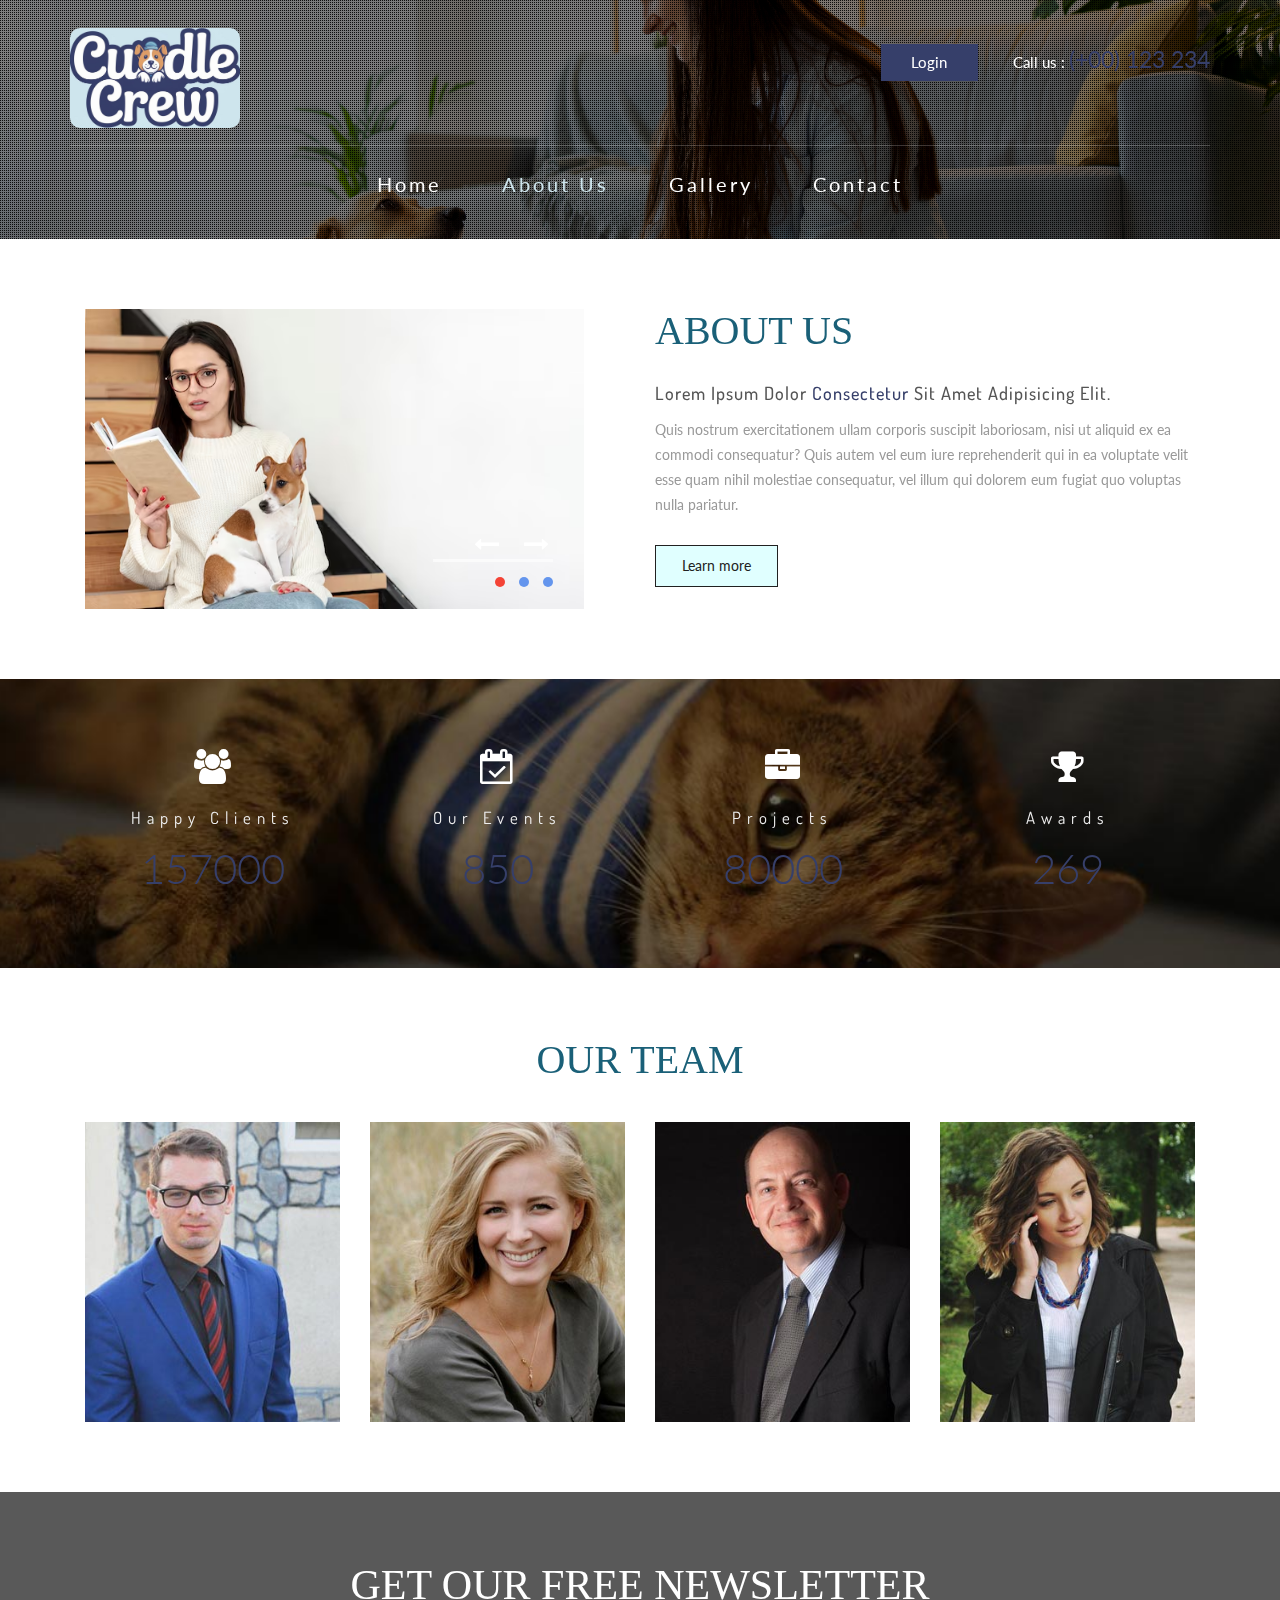
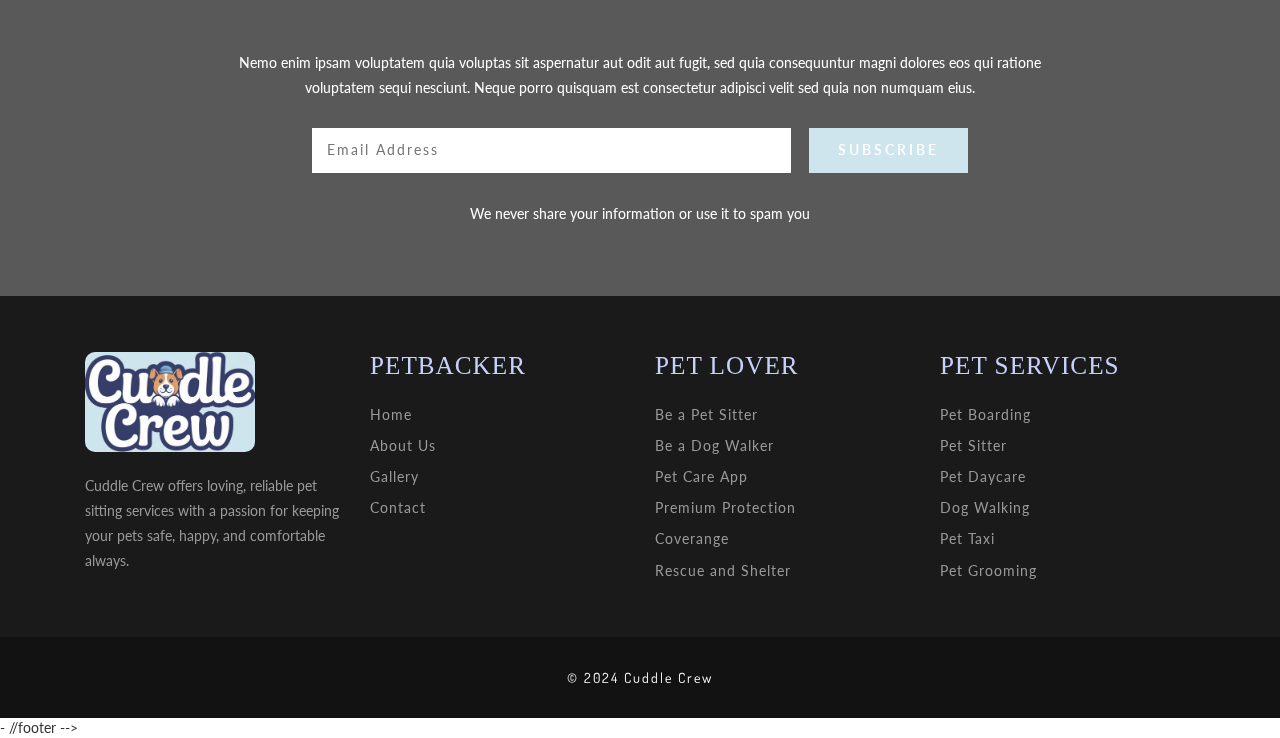
==== commit a081ea53: "uploade all img in review col" ====
--- a/web/about.html
+++ b/web/about.html
@@ -55,15 +55,10 @@
 							</div>
 							<!-- top-nav -->
 							<div class="collapse navbar-collapse" id="bs-example-navbar-collapse-1">
-								<ul class="nav navbar-nav cl-effect-16">
+								<ul class="nav navbar-nav effect-16">
 									<li><a href="index.html" data-hover="Home">Home</a></li>
-									<li><a href="about.html" class="active" data-hover="About">About</a></li> 
-									<li><a href="#" class="dropdown-toggle" data-toggle="dropdown" role="button" aria-haspopup="true" aria-expanded="false">Pages <span class="caret"></span></a>
-										<ul class="dropdown-menu">
-											<li><a href="icons.html" data-hover="Web Icons">Web Icons</a></li>
-											<li><a href="codes.html" data-hover="Short Codes">Short Codes</a></li>
-										</ul>
-									</li> 
+									<li><a href="about.html" class="active" data-hover="About Us">About Us</a></li> 
+									 
 									<li><a href="gallery.html" data-hover="Gallery">Gallery</a></li>
 									<li><a href="contact.html" data-hover="Contact">Contact</a></li>
 								</ul>  
@@ -254,46 +249,47 @@
 		</div>
 	</div>
 	<!-- //news letter -->
-	<!-- footer -->
 	<div class="footer">
 		<div class="footer-top">
 			<div class="container">
 				<div class="footer-grids">
 					<div class="col-md-3 col-sm-6 footer-logo">
 						<div class="agileits-logo"> 
-							<a href="index.html"><img src="images/logo.jpeg" id="logo" class="w-25" alt=""></a> 
+							<a href="index.html"><img src="images/logo.jpeg" id="logo" class="w-25" alt=""></a>
+							 <!-- <a href="index.html"><img src="images/logo.jpeg " class="w-75 h-25" alt=""></a> -->
 						</div>
 						<p>Cuddle Crew offers loving, reliable pet sitting services with a passion for keeping your pets safe, happy, and comfortable always.</p>
 					</div>
 					<div class="col-md-3 col-sm-6 footer-grid">
-						<h3>Navigation</h3>
+						<h3>PETBACKER</h3>
 						<ul>
 							<li><a href="index.html">Home</a> </li>
-							<li><a href="about.html">About</a></li> 
+							<li><a href="about.html">About Us</a></li> 
 							<li><a href="gallery.html">Gallery</a></li>
-							<li><a href="icons.html">Web Icons</a></li>
-							<li><a href="codes.html">Short Codes</a></li>
+							
 							<li><a href="contact.html">Contact</a></li>
 						</ul>
 					</div>
 					<div class="col-md-3 col-sm-6 footer-list">
-						<h3>Latest Posts</h3>
+						<h3>PET LOVER</h3>
 						<ul>
-							<li><i class="fa fa-arrow-right" aria-hidden="true"></i> Vestibulum ante ipsum</li>
-							<li><i class="fa fa-arrow-right" aria-hidden="true"></i> Phasellus at eros</li>
-							<li><i class="fa fa-arrow-right" aria-hidden="true"></i> Mauris eleifend aliquet</li>
-							<li><i class="fa fa-arrow-right" aria-hidden="true"></i> Aliquam vitae tristique</li>
-							<li><i class="fa fa-arrow-right" aria-hidden="true"></i> Pellentesque lobortis</li>
-							<li><i class="fa fa-arrow-right" aria-hidden="true"></i> Class aptent taciti</li>
+							<li>Be a Pet Sitter</li>
+							<li> Be a Dog Walker</li>
+							<li></i>Pet Care App</li>
+							<li>Premium Protection</li>
+							<li> Coverange</li>
+							<li> Rescue and Shelter</li>
 						</ul>
 					</div>
 					<div class="col-md-3 col-sm-6 footer-grid">
-						<h3>Twitter Posts</h3>
-						<ul class="w3agile_footer_grid_list">
-							<li>Ut aut reiciendis voluptatibus <a href="#">http://example.com</a> alias, ut aut.
-								<span><i class="fa fa-twitter" aria-hidden="true"></i> 02 days ago</span></li>
-							<li>Itaque earum rerum hic tenetur a sapiente <a href="#">http://example.com</a> ut aut.
-							<span><i class="fa fa-twitter" aria-hidden="true"></i> 03 days ago</span></li>
+						<h3>PET SERVICES</h3>
+						<ul>
+							<li>Pet Boarding</li>
+							<li>Pet Sitter</li>
+							<li>Pet Daycare</li>
+							<li>Dog Walking</li>
+							<li> Pet Taxi</li>
+							<li>Pet Grooming</li>
 						</ul>
 					</div>
 					<div class="clearfix"> </div>
@@ -302,11 +298,12 @@
 		</div>
 		<div class="footer-bottom">
 			<div class="container">
-				<p>© 2017 Best Pets. All rights reserved | Design by <a href="http://w3layouts.com">W3layouts</a></p>
+				<p>© 2024 Cuddle Crew </p>
 			</div>
 		</div>
 	</div>
 	<!-- //footer -->
+	<!-- modal-about -->- //footer -->
 	<!-- modal-about -->
 	<div class="modal bnr-modal fade" id="myModal" tabindex="-1" role="dialog">
 		<div class="modal-dialog" role="document">
--- a/web/css/style.css
+++ b/web/css/style.css
@@ -4,6 +4,18 @@
 License: Creative Commons Attribution 3.0 Unported
 License URL: http://creativecommons.org/licenses/by/3.0/
 --*/
+
+
+@import url('https://fonts.googleapis.com/css2?family=Playwrite+CU:wght@100..400&display=swap');
+/* <uniquifier>: Use a unique and descriptive class name
+// <weight>: Use a value from 100 to 400 */
+
+.playwrite-cu-uniquifier {
+  font-family: "Playwrite CU", cursive;
+  font-optical-sizing: auto;
+  font-weight: weight;
+  font-style: normal;
+}
 body{
 	margin:0;
 	font-family: 'Lato', sans-serif;
@@ -118,7 +130,7 @@
 }
 .navbar-default .navbar-nav > li > a {
     color: #fff;
-    font-size: 1.2em;
+    font-size: 20px;
     padding: 0;
     position: relative;
     font-weight:400;
@@ -422,7 +434,7 @@
     position: relative;
     padding:6em 3em;
     background: #363F6A;
-    margin: 10px;
+    
     
 }
 .bnr-agileitsgrids.w3grid1 {
@@ -507,11 +519,12 @@
 	padding:5em 0;
 }
 h3.agileits-title {
-    font-size: 3.5em;
+    font-size: 40px;
     text-transform: uppercase;
-    color: #CEE5ED;
+    color: #1a6078;
     margin-bottom: 0.6em;
-    font-weight: 300;
+    font-weight: 100;
+    font-family: 'Times New Roman', Times, serif;
 } 
 p {
     font-size: 1em; 
@@ -555,7 +568,7 @@
 	font-size:1em;
 	color:#212121;
 	text-decoration:none;
-	background: none;
+	background-color:lightcyan;
     vertical-align: middle;
     position: relative;
     z-index: 1;
@@ -709,14 +722,15 @@
 }
 /*-- //Effect1 --*/
 .services-grid h5 {
-    font-size: 1.3em;
+    font-size: 25px;
     margin: 1.5em 0 0.6em 0;
-    color:#CEE5ED;
+    color: rgb(243, 243, 246);
     text-transform: uppercase;
     letter-spacing: 1px;
 } 
 .services-grid p { 
-    color: #fff; 
+    color: lightblue; 
+    font-size: 18px;
 }
 /*-- //services --*/  
 /*-- blog-bottom --*/ 
@@ -834,11 +848,12 @@
 }
 .footer-grid h3, .footer-list h3 {
     margin: 0 0 1em 0;
-    color:#363F6A;
+    color:#c8d1fc;
     font-size: 1.8em;
     font-weight: 400;
     text-transform: uppercase;
     letter-spacing: 1px;
+    font-family: 'Times New Roman', Times, serif;
 }
 .footer-grid ul,.footer-list ul{
 	padding:0;
@@ -898,6 +913,7 @@
 }
 .footer-bottom p a{
 	color:#CEE5ED;
+
     text-decoration: none;
 }
 .footer-bottom p a:hover{
@@ -1039,6 +1055,7 @@
 }
 img.img-responsive {
     width: 100%;
+    height: 300px;
 }
 .team-grids .agileits_social_list li {
     margin: 0 0.5em;
@@ -2143,6 +2160,7 @@
 .w3_agile_blog_bottom_left img.img-responsive {
     width: 50%;
     margin: 0 auto;
+    
 }
 .w3_agile_blog_bottom_right {
     padding: 3em 5em;
@@ -2618,4 +2636,79 @@
 #logo{
     height: 100px;
     border-radius: 10px;
+}
+
+.banner-bottom
+{
+    /* background-color: tomato; */
+    height: 50vh;
+    width: 100%;
+    display: flex;
+    justify-content: space-evenly;
+    align-items: center;
+    padding: 8px;
+}
+
+.box
+{
+    width: 32%;
+    height: 100%;
+    background-color: lightblue;
+    display: flex;
+    justify-content: space-around;
+    align-items: center;
+}
+
+.border-box
+{
+    height: 90%;
+    width: 40%;
+    /* border: 1px solid navy; */
+    
+}
+
+.contant-box
+{
+    height: 90%;
+    width: 55%;
+    /* border: 1px solid darkblue; */
+    padding: 10px;
+  font-family: "Playwrite CU", cursive;
+    
+}
+
+.border-box img
+{
+    height: 100%;
+    width: 100%;
+}
+
+.contant-box h1
+{
+    font-family: Cambria, Cochin, Georgia, Times, 'Times New Roman', serif;
+    font-weight: 100;
+    color: rgb(1, 1, 3);
+
+}
+
+.contant-box p
+{
+    margin-top: 20px;
+    color: #363F6A;
+}
+
+.service{
+    text-align: center;
+    padding-top: 10px;
+    padding-bottom: 10px;
+    font-size: 50px;
+    font-family: 'Times New Roman', Times, serif;
+    font-weight: 100;
+    color: black;
+}
+
+.services-grid img{
+    height: 150px;
+    width: 150px;
+    border-radius: 50%;
 }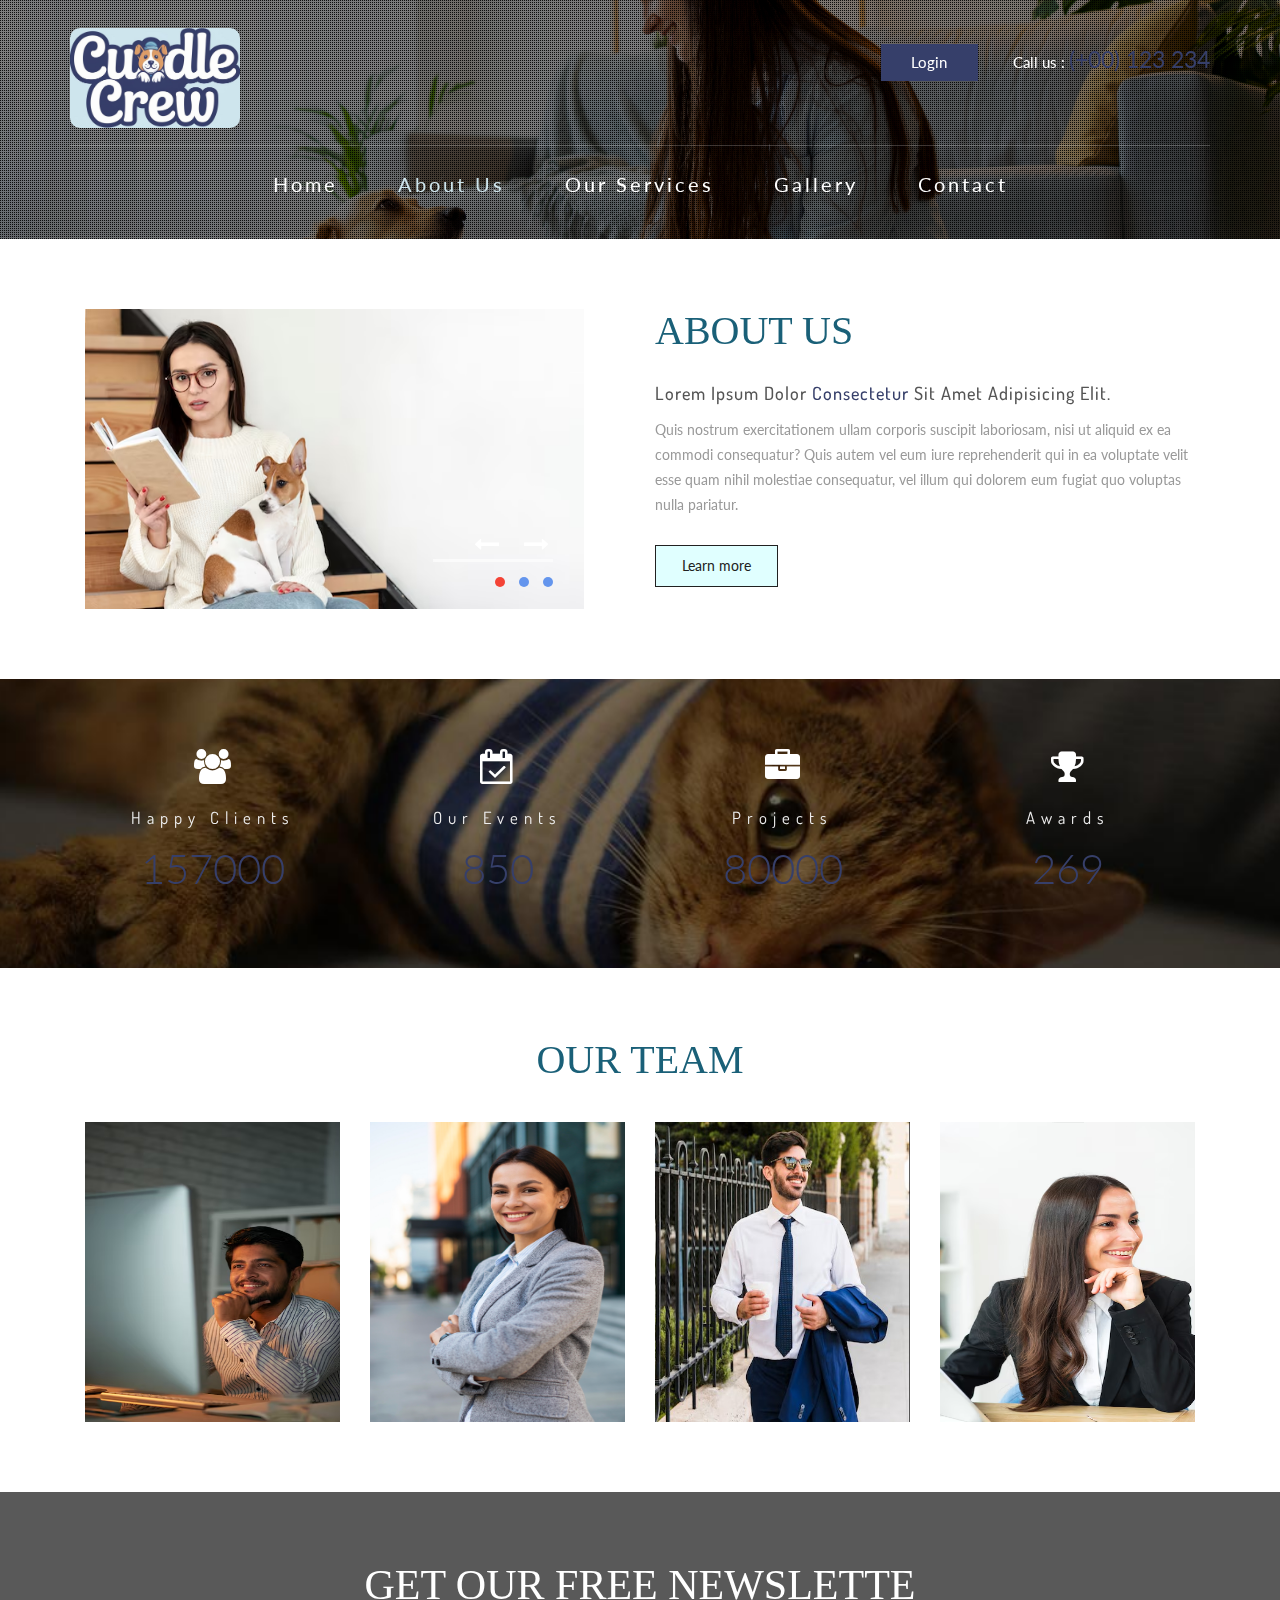
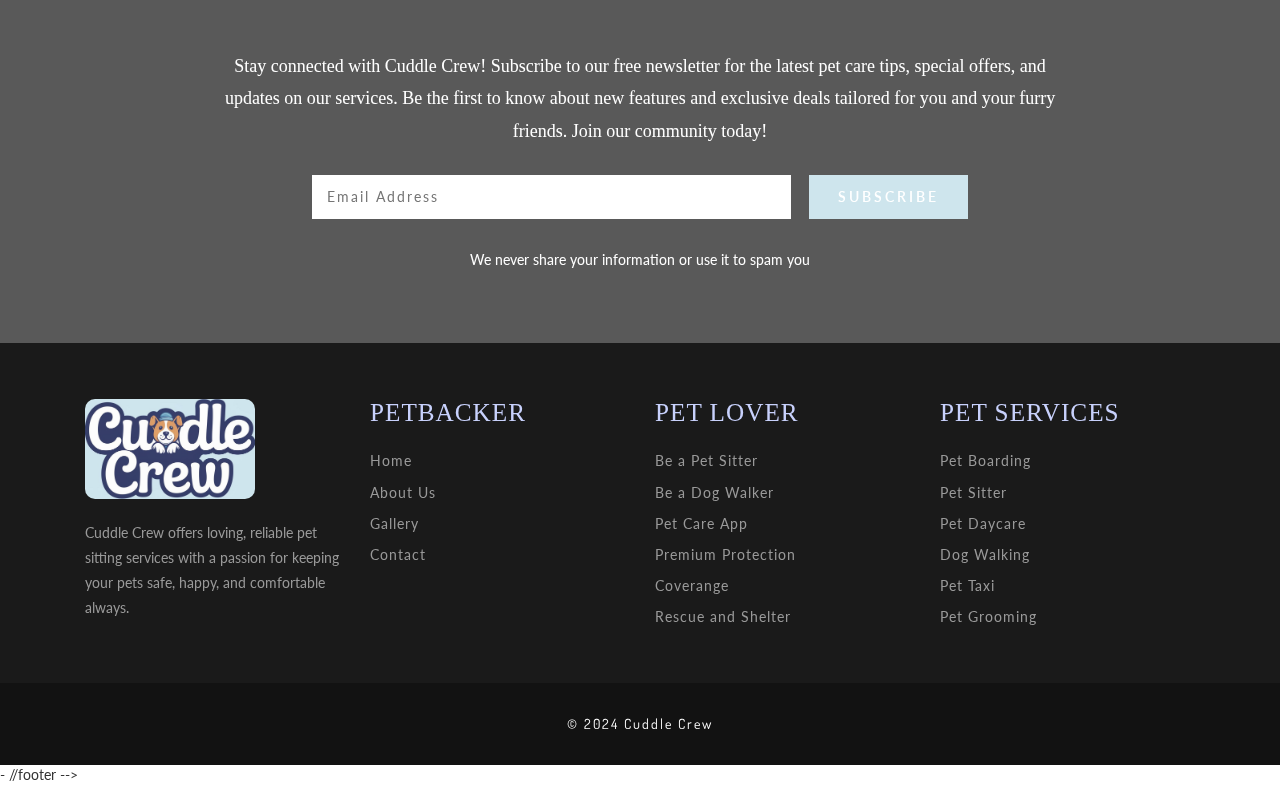
==== commit dffc8887: "upload all web pages changes" ====
--- a/web/about.html
+++ b/web/about.html
@@ -58,7 +58,7 @@
 								<ul class="nav navbar-nav effect-16">
 									<li><a href="index.html" data-hover="Home">Home</a></li>
 									<li><a href="about.html" class="active" data-hover="About Us">About Us</a></li> 
-									 
+									<li><a href="ourservices.html" data-hover="Our Services">Our Services</a></li>
 									<li><a href="gallery.html" data-hover="Gallery">Gallery</a></li>
 									<li><a href="contact.html" data-hover="Contact">Contact</a></li>
 								</ul>  
@@ -161,8 +161,8 @@
 							<img class="img-responsive" src="images/t1.jpg" alt="">
 							<div class="captn">
 								<div class="captn-top">
-									<h4>Edwards Doe</h4>
-									<p>Aenean pulvinar ac enimet posuere tincidunt velit Utin tincidunt</p>
+									<h4>Arjun Mehta</h4>
+									<p>Founder & CEO</p>
 								</div> 
 								<div class="social-w3lsicon">
 									<ul class="agileits_social_list">
@@ -179,8 +179,8 @@
 							<img class="img-responsive" src="images/t2.jpg" alt="">
 							<div class="captn">
 								<div class="captn-top">
-									<h4>Mark Sophia</h4>
-									<p>Aenean pulvinar ac enimet posuere tincidunt velit Utin tincidunt</p>
+									<h4>Neha Sharma</h4>
+									<p>Chief Pet Officer (CPO)</p>
 								</div>
 								<div class="social-w3lsicon">
 									<ul class="agileits_social_list">
@@ -197,8 +197,8 @@
 							<img class="img-responsive" src="images/t3.jpg" alt="">
 							<div class="captn">
 								<div class="captn-top">
-									<h4>Michael amet</h4>
-									<p>Aenean pulvinar ac enimet posuere tincidunt velit Utin tincidunt</p>
+									<h4> Rohit Verma</h4>
+									<p>Pet Care Manager</p>
 								</div>
 								<div class="social-w3lsicon">
 									<ul class="agileits_social_list">
@@ -215,8 +215,8 @@
 							<img class="img-responsive" src="images/t4.jpg" alt="">
 							<div class="captn">
 								<div class="captn-top">
-									<h4>Daniel Nyari</h4>
-									<p>Aenean pulvinar ac enimet posuere tincidunt velit Utin tincidunt</p>
+									<h4>Priya Nair</h4>
+									<p>Lead Pet Sitter</p>
 								</div>
 								<div class="social-w3lsicon">
 									<ul class="agileits_social_list">
@@ -238,8 +238,8 @@
 	<div class="subscribe jarallax">
 		<div class="sub-agileinfo">
 			<div class="container">
-				<h3 class="agileits-title w3title1">Get our free newsletter</h3>
-				<p>Nemo enim ipsam voluptatem quia voluptas sit aspernatur aut odit aut fugit, sed quia consequuntur magni dolores eos qui ratione voluptatem sequi nesciunt. Neque porro quisquam est consectetur adipisci velit sed quia non numquam eius.</p>
+				<h3 class="agileits-title w3title1">Get Our Free Newslette</h3>
+				<p style="font-size: 18px; font-family: cursive; ">Stay connected with Cuddle Crew! Subscribe to our free newsletter for the latest pet care tips, special offers, and updates on our services. Be the first to know about new features and exclusive deals tailored for you and your furry friends. Join our community today!</p>
 				<form>
 					<input type="email" name="email" placeholder="Email Address" class="user" required="">
 					<input type="submit" value="Subscribe">
--- a/web/css/style.css
+++ b/web/css/style.css
@@ -736,27 +736,34 @@
 /*-- blog-bottom --*/ 
 .w3_agile_blog_bottom_right {
     text-align: left;
-    padding: 8em 0 0 6em;
-}
-.w3_agile_blog_bottom_right h3 {
+    padding: 20px;
+}
+.blog-bottom .container
+{
+    margin-top: 20px;
+    margin-bottom: 20px;
+}
+
+
+.w3_agile_blog_bottom_right h2 {
     font-size: 2.5em;
-    color: #CEE5ED;
+    color: navy;
     font-weight: 300;
     letter-spacing: 3px;
 }
 .w3_agile_blog_bottom_right p { 
     margin: 2em 0 3em;
 }
-.w3_agile_blog_bottom_right h5 {
-    font-size: 1.5em;
-    color: #212121;
+.w3_agile_blog_bottom_right h2 {
+    /* font-size: 1.5em; */
+    color: navy;
     padding-bottom: .5em;
     position: relative;
     margin-bottom: 1em;
 }
-.w3_agile_blog_bottom_right h5:after {
+.w3_agile_blog_bottom_right h2:after {
     content: '';
-    background: #222;
+    background: navy;
     height: 1px;
     width: 27%;
     position: absolute;
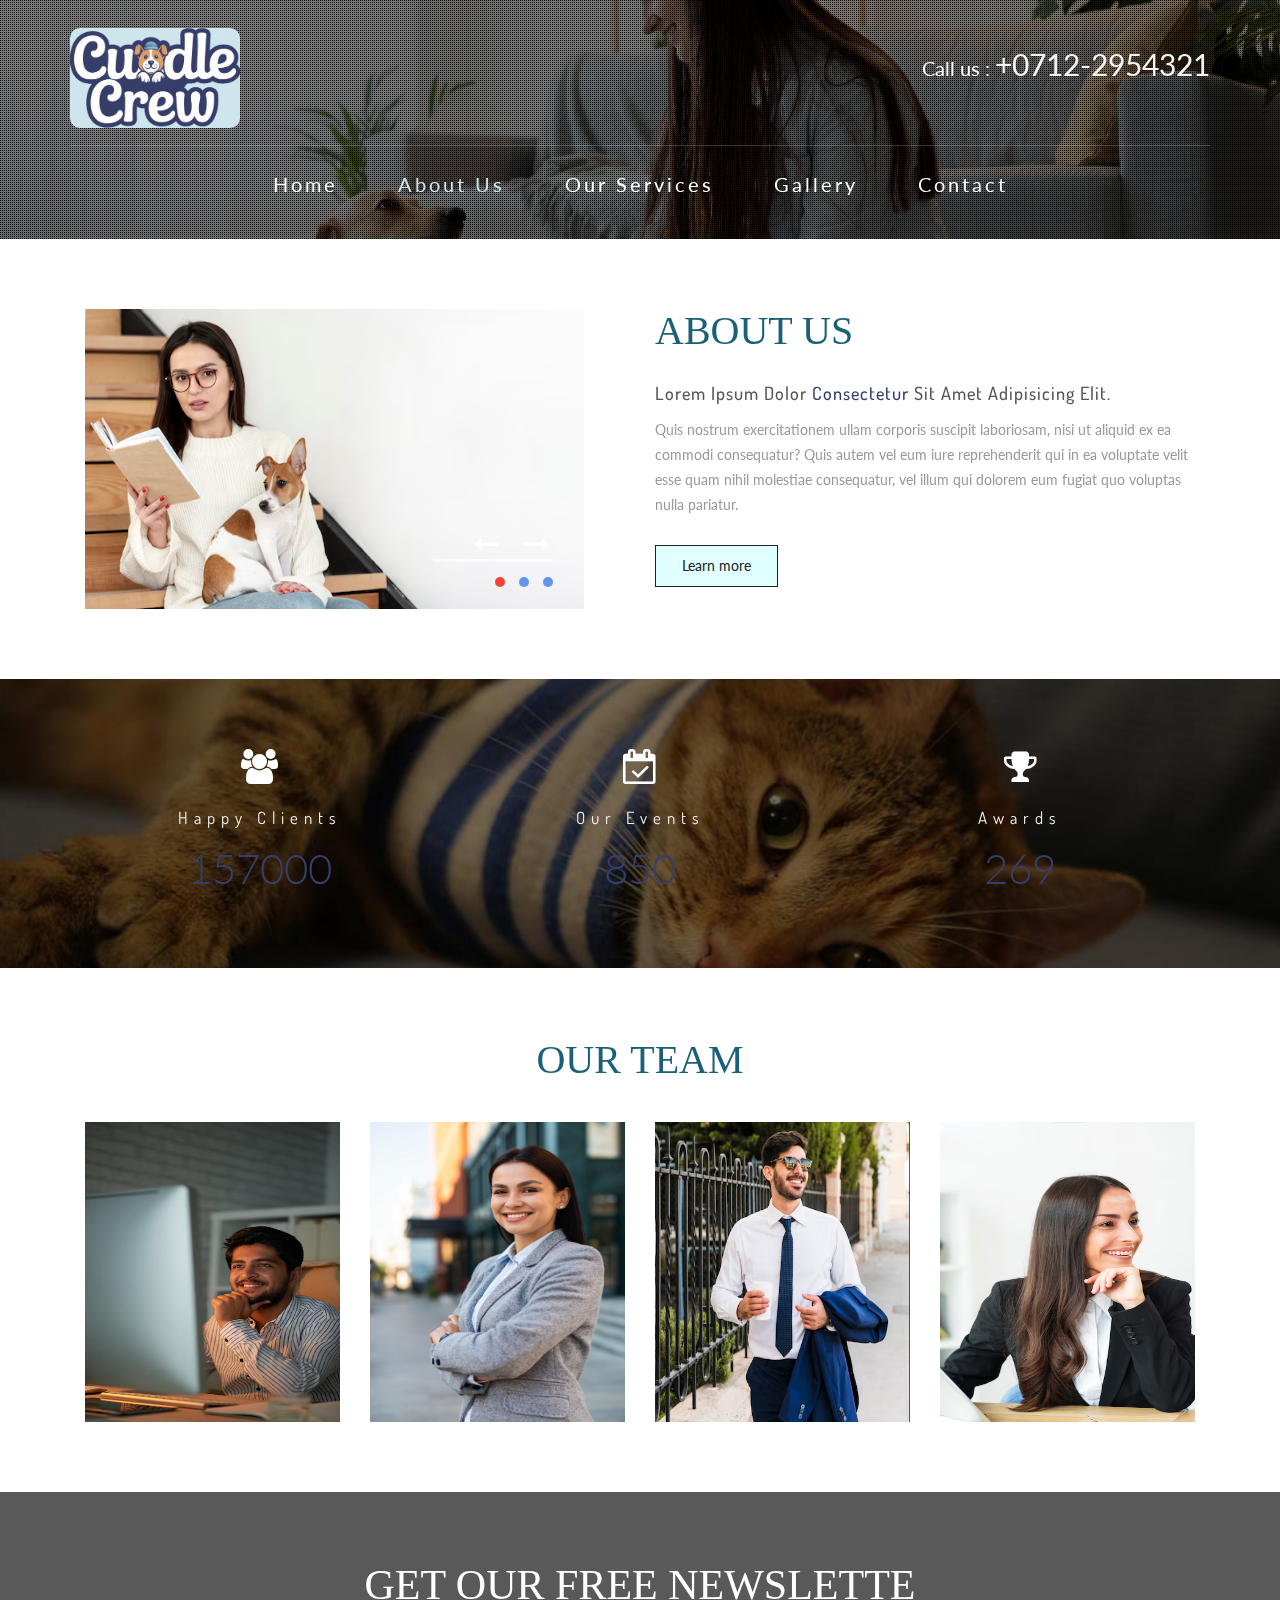
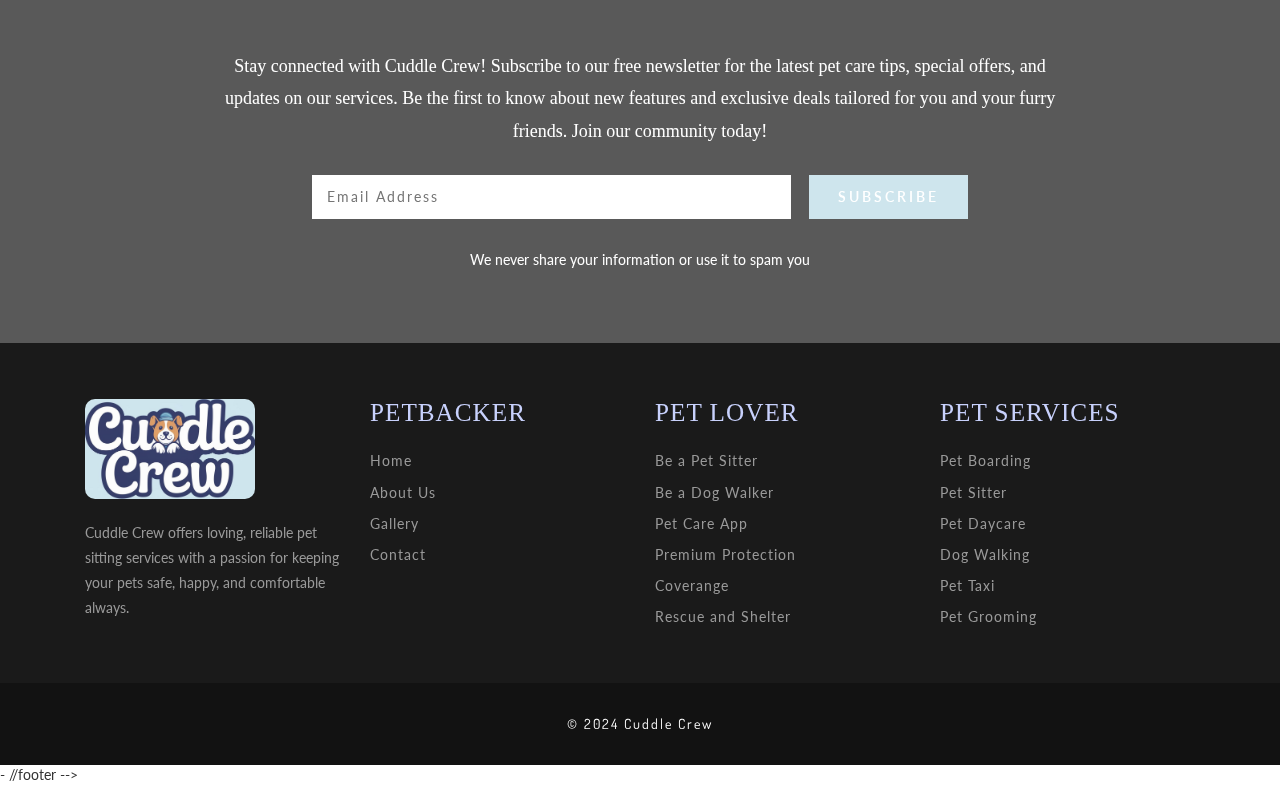
==== commit 95f4f06b: "upload a pricing and booking" ====
--- a/web/about.html
+++ b/web/about.html
@@ -37,8 +37,10 @@
 						</div>
 						<div class="agileits_w3layouts_sign_in">
 							<ul>
-								<li><a href="#myModal2" data-toggle="modal" class="play-icon">Login</a></li>
-								<li>Call us : <span>(+00) 123 234</span></li>
+								<!-- <li><a href="#myModal2" data-toggle="modal" class="play-icon">Login</a></li> -->
+								<li>Call us : <span>+0712-2954321
+
+								</span></li>
 							</ul>
 						</div>
 						<div class="clearfix"> </div>
@@ -117,28 +119,28 @@
 	<div class="stats services jarallax"> 
 		<div class="container">    
 			<div class="stats-info agileits-w3layouts">
-				<div class="col-sm-3 col-xs-6 stats-grid">
+				<div class="col-sm-4 col-xs-6 stats-grid">
 					<div class="stats-img">
 						<i class="fa fa-users" aria-hidden="true"></i>
 					</div>
 					<h5>Happy Clients</h5>
 					<div class='numscroller numscroller-big-bottom' data-slno='1' data-min='0' data-max='157000' data-delay='.5' data-increment="100">157000</div>
 				</div>
-				<div class="col-sm-3 col-xs-6 stats-grid">
+				<div class="col-sm-4 col-xs-6 stats-grid">
 					<div class="stats-img w3-agileits">
 						<i class="fa fa-calendar-check-o" aria-hidden="true"></i>
 					</div>
 					<h5>Our Events</h5>
 					<div class='numscroller numscroller-big-bottom' data-slno='1' data-min='0' data-max='850' data-delay='8' data-increment="1">850</div>
 				</div>
-				<div class="col-sm-3 col-xs-6 stats-grid">
+				<!-- <div class="col-sm-4 col-xs-6 stats-grid">
 					<div class="stats-img w3-agileits">
 						<i class="fa fa-briefcase" aria-hidden="true"></i>
 					</div>	
 					<h5>Projects</h5> 
 					<div class='numscroller numscroller-big-bottom' data-slno='1' data-min='0' data-max='80000' data-delay='.5' data-increment="100">80000</div>
-				</div>
-				<div class="col-sm-3 col-xs-6 stats-grid">
+				</div> -->
+				<div class="col-sm-4 col-xs-6 stats-grid">
 					<div class="stats-img w3-agileits">
 						<i class="fa fa-trophy" aria-hidden="true"></i>
 					</div>
--- a/web/css/style.css
+++ b/web/css/style.css
@@ -90,7 +90,7 @@
     display: inline-block;
     color: #fff;
     margin-left: 2em;
-    font-size: 1.1em;
+    font-size: 20px;
 }
 .agileits_w3layouts_sign_in ul li a {
     display: inline-block;
@@ -104,7 +104,7 @@
 }
 .agileits_w3layouts_sign_in ul li span {
     font-size: 1.5em;
-    color: #363F6A;
+    color: whitesmoke;
 } 
 /*-- //header-top --*/
 /*-- top-nav --*/ 
@@ -2140,7 +2140,7 @@
     font-size: 1.6em;
 }
 .agileits_w3layouts_sign_in ul li { 
-    font-size: 1em;
+    font-size: 50px;
 }
 .agileits_w3layouts_sign_in ul li a { 
     padding: .5em 1.5em; 
@@ -2264,7 +2264,7 @@
     padding: 5em 4em;
 }
 .agileits_w3layouts_sign_in ul li span {
-    font-size: 1.2em; 
+    font-size: 20px; 
 }
 .agileits_w3layouts_sign_in ul li { 
     margin-left: 1.5em; 
@@ -2408,7 +2408,7 @@
 } 
 .agileits_w3layouts_sign_in ul li {
     margin-left: 1em;
-	font-size: 0.9em;
+	font-size: 20px;
 }
 .w3ls-banner.about-w3lsbanner .header {
     padding-bottom: 1.5em;
@@ -2680,10 +2680,12 @@
     width: 55%;
     /* border: 1px solid darkblue; */
     padding: 10px;
+    
+}
+.contant-box>p{
   font-family: "Playwrite CU", cursive;
-    
-}
 
+}
 .border-box img
 {
     height: 100%;
@@ -2697,6 +2699,12 @@
     color: rgb(1, 1, 3);
 
 }
+    #btn{
+        margin-top: 20px;
+        /* margin-left: 80px; */
+    }
+
+
 
 .contant-box p
 {
@@ -2712,10 +2720,21 @@
     font-family: 'Times New Roman', Times, serif;
     font-weight: 100;
     color: black;
+    margin-top: 10px;
+
 }
 
 .services-grid img{
     height: 150px;
     width: 150px;
     border-radius: 50%;
+}
+
+.modal-body{
+    background-color: rgb(204, 224, 230);
+
+}
+.modal-body ul li{
+    margin-top: 5px;
+    
 }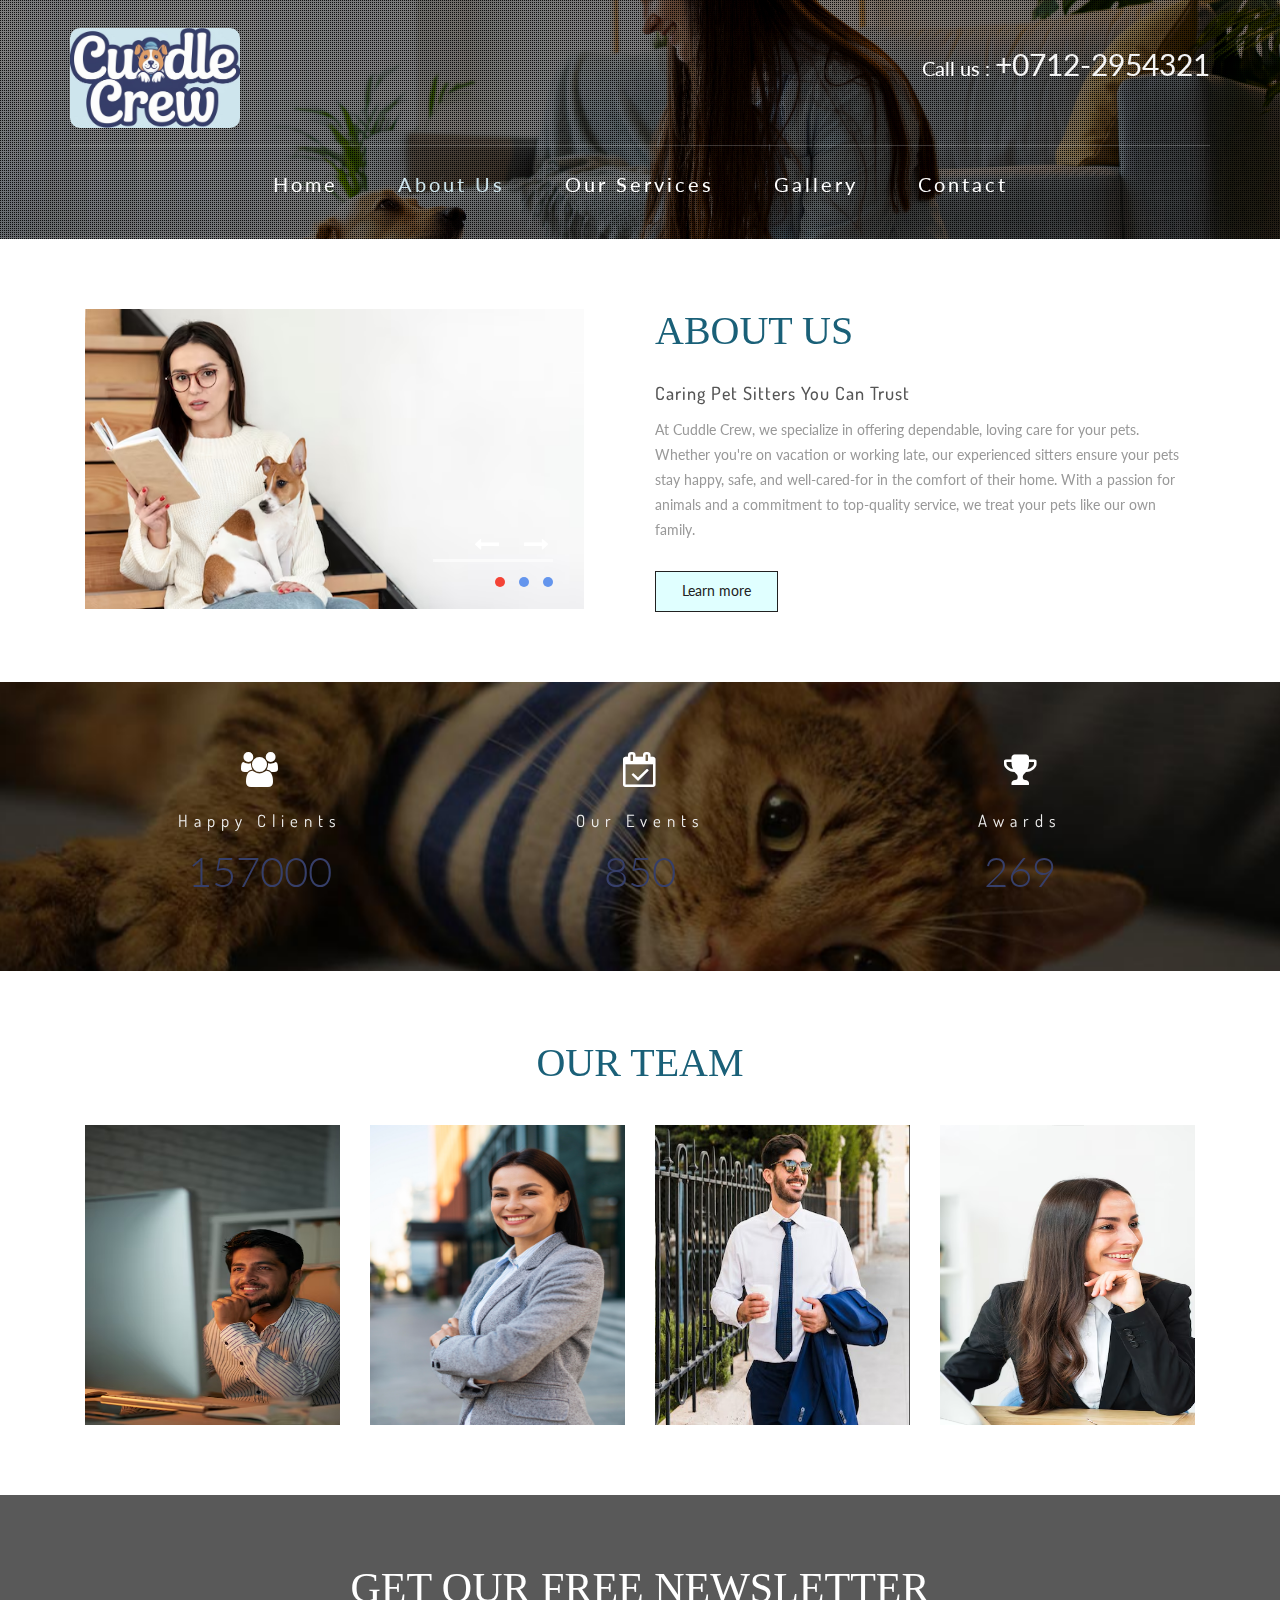
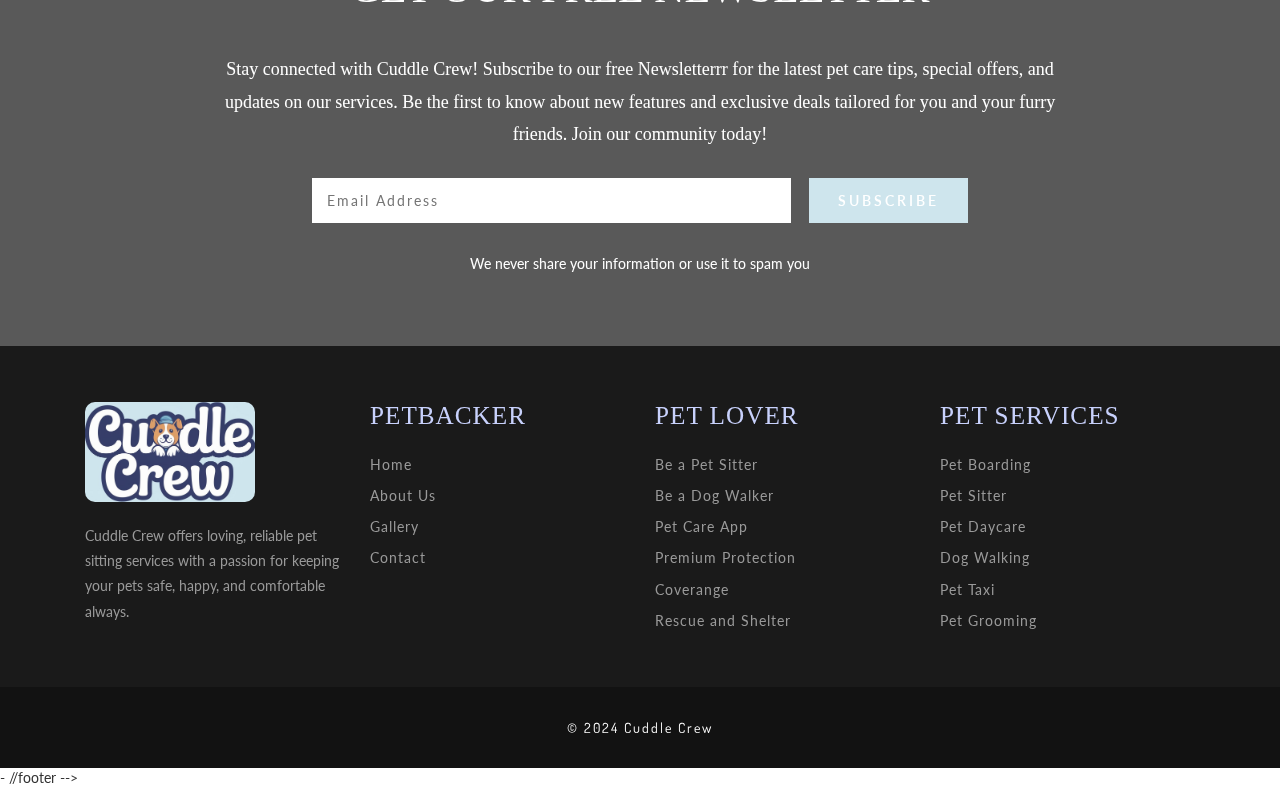
==== commit 6943e5df: "update a form in home page" ====
--- a/web/about.html
+++ b/web/about.html
@@ -101,8 +101,8 @@
 			<div class="col-md-6 w3ls_welcome_left"> 
 				<div class="w3ls_welcome_right1">
 					<h3 class="agileits-title">About Us</h3>
-					<h6>Lorem ipsum dolor <span> Consectetur </span> sit amet adipisicing elit. </h6>
-					<p>Quis nostrum exercitationem ullam corporis suscipit laboriosam, nisi ut aliquid ex ea commodi consequatur? Quis autem vel eum iure reprehenderit qui in ea voluptate velit esse quam nihil molestiae consequatur, vel illum qui dolorem eum fugiat quo voluptas nulla pariatur.</p>
+					<h6>Caring Pet Sitters You Can Trust </h6>
+					<p>At Cuddle Crew, we specialize in offering dependable, loving care for your pets. Whether you're on vacation or working late, our experienced sitters ensure your pets stay happy, safe, and well-cared-for in the comfort of their home. With a passion for animals and a commitment to top-quality service, we treat your pets like our own family.</p>
 					<div class="w3l_more">
 						<a href="#" class="button button--nina" data-text="Learn more" data-toggle="modal" data-target="#myModal">
 							<span>L</span><span>e</span><span>a</span><span>n</span> <span>m</span><span>o</span><span>r</span><span>e</span>
@@ -240,8 +240,8 @@
 	<div class="subscribe jarallax">
 		<div class="sub-agileinfo">
 			<div class="container">
-				<h3 class="agileits-title w3title1">Get Our Free Newslette</h3>
-				<p style="font-size: 18px; font-family: cursive; ">Stay connected with Cuddle Crew! Subscribe to our free newsletter for the latest pet care tips, special offers, and updates on our services. Be the first to know about new features and exclusive deals tailored for you and your furry friends. Join our community today!</p>
+				<h3 class="agileits-title w3title1">Get Our Free Newsletter</h3>
+				<p style="font-size: 18px; font-family: cursive; ">Stay connected with Cuddle Crew! Subscribe to our free Newsletterrr for the latest pet care tips, special offers, and updates on our services. Be the first to know about new features and exclusive deals tailored for you and your furry friends. Join our community today!</p>
 				<form>
 					<input type="email" name="email" placeholder="Email Address" class="user" required="">
 					<input type="submit" value="Subscribe">
--- a/web/css/style.css
+++ b/web/css/style.css
@@ -2731,7 +2731,7 @@
 }
 
 .modal-body{
-    background-color: rgb(204, 224, 230);
+    background-color: whitesmoke;
 
 }
 .modal-body ul li{
